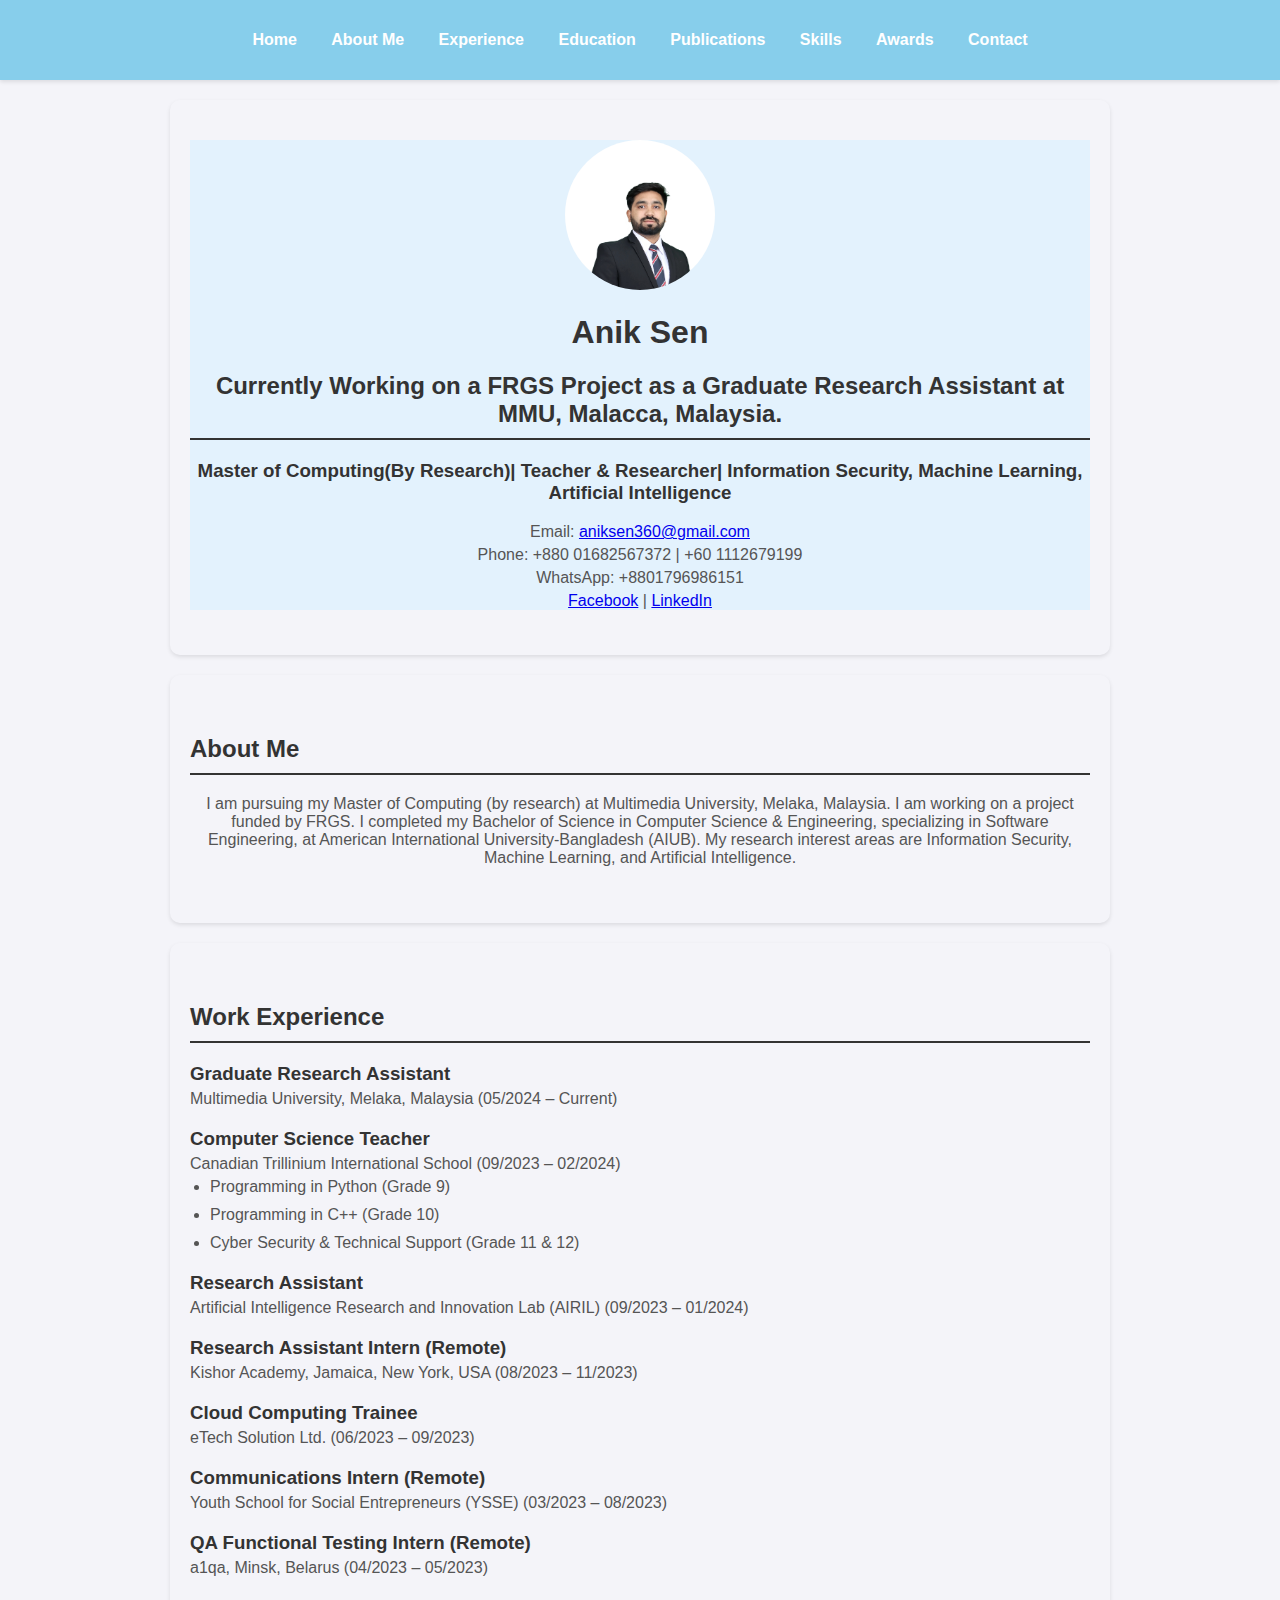
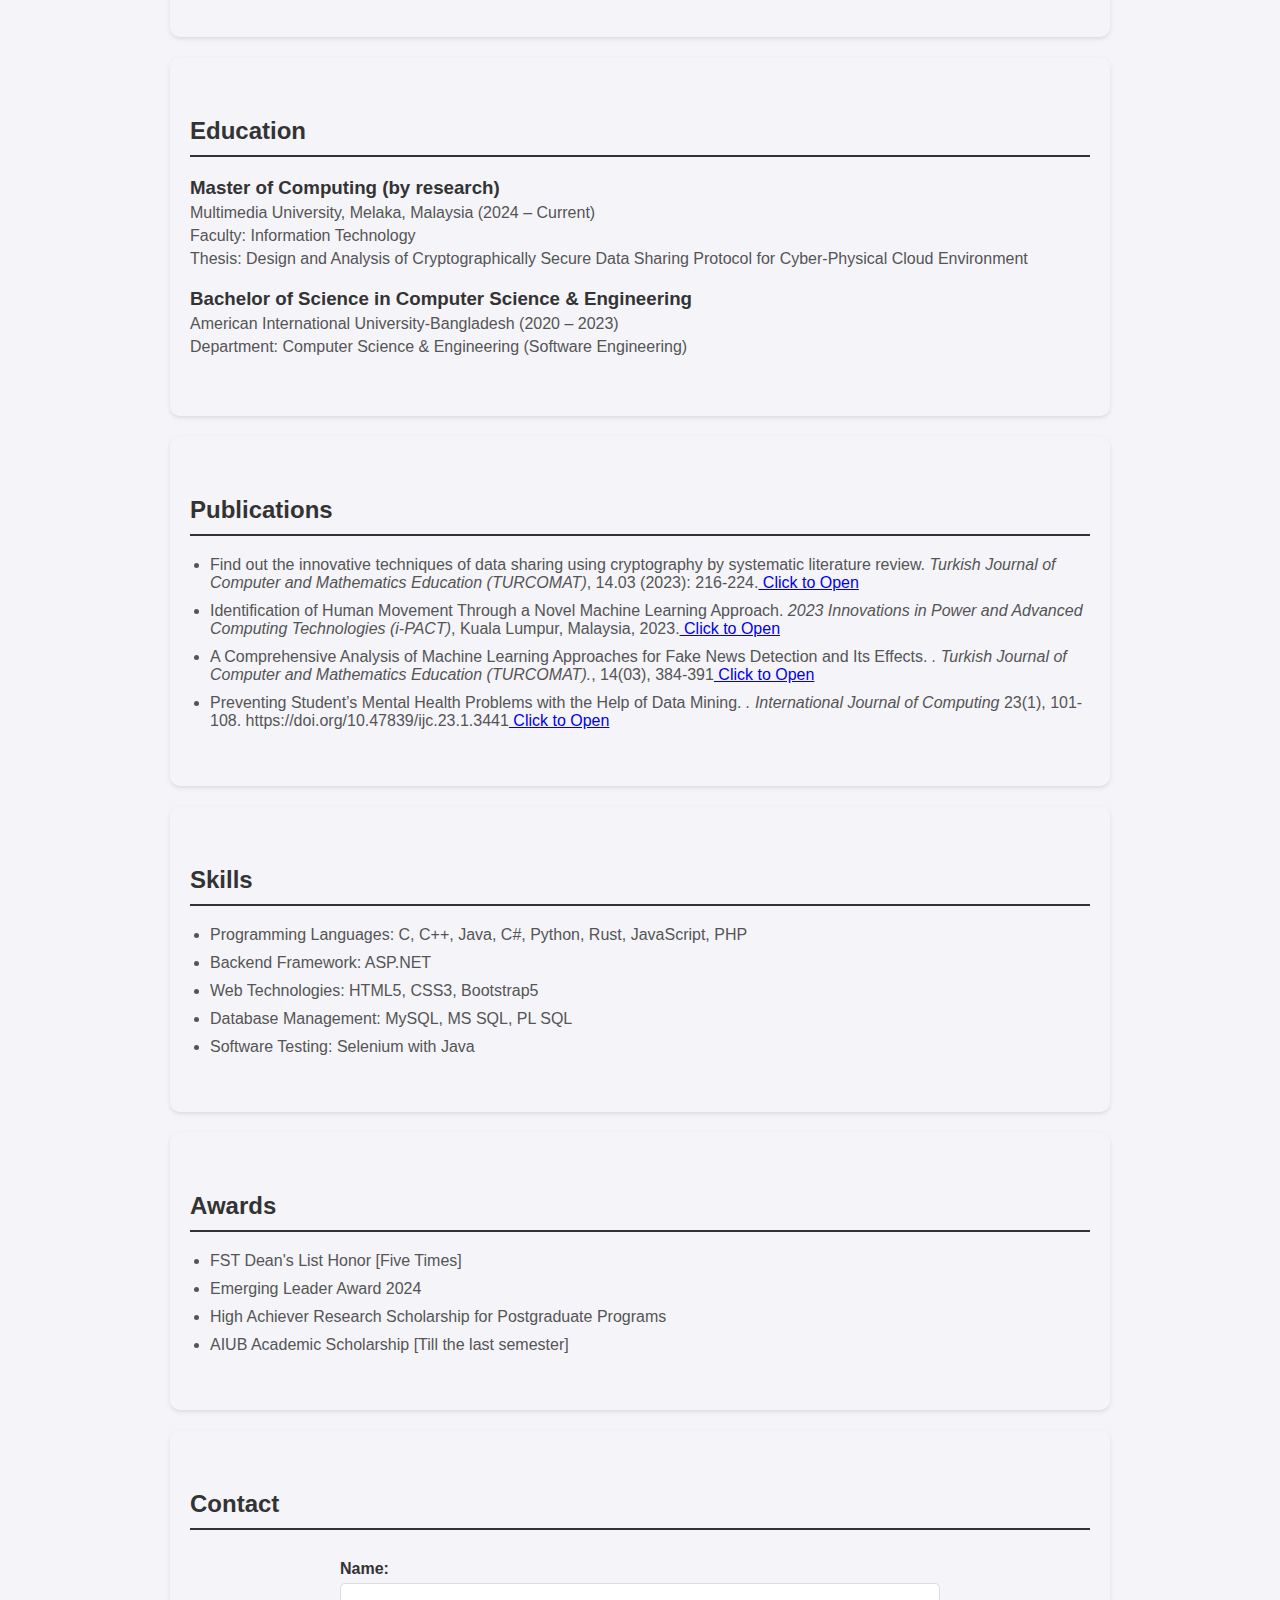
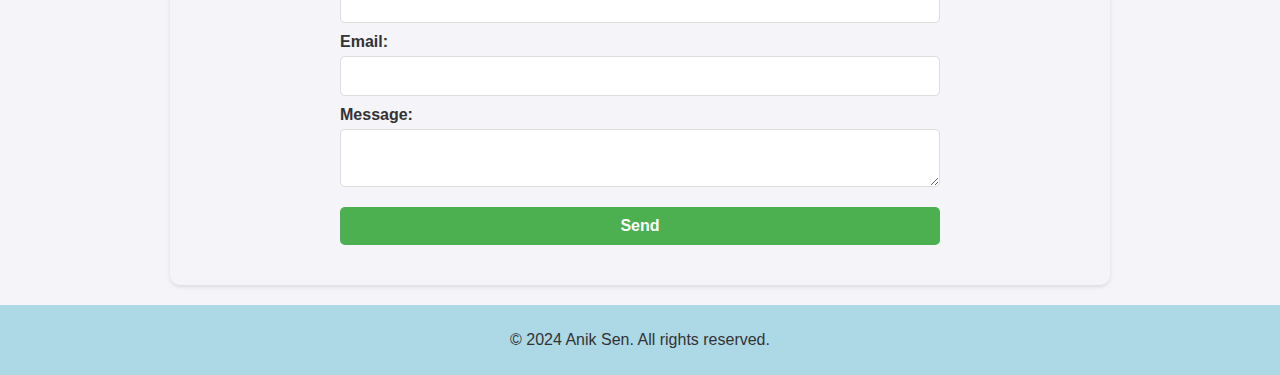
==== index.html @ 66e6dd92 "Updated on 4th July, 2024" ====
<!DOCTYPE html>
<html lang="en">
<head>
    <meta charset="UTF-8">
    <meta name="viewport" content="width=device-width, initial-scale=1.0">
    <title>Anik Sen - Portfolio</title>
    <link rel="stylesheet" href="styles.css">
</head>
<body>
    <header>
        <nav>
            <ul>
                <li><a href="#home">Home</a></li>
                <li><a href="#about">About Me</a></li>
                <li><a href="#experience">Experience</a></li>
                <li><a href="#education">Education</a></li>
                <li><a href="#publications">Publications</a></li>
                <li><a href="#skills">Skills</a></li>
                <li><a href="#awards">Awards</a></li>
                <li><a href="#contact">Contact</a></li>
            </ul>
        </nav>
    </header>
    <section id="home">
        <div class="intro">
            <img src="profile.jpg" alt="Anik Sen">
            <h1>Anik Sen</h1>
			<h2>Currently Working on a FRGS Project as a Graduate Research Assistant at MMU, Malacca, Malaysia.</h2>
            <p><h3>Master of Computing(By Research)| Teacher & Researcher| Information Security, Machine Learning, Artificial Intelligence</h3></p>
            <p>Email: <a href="mailto:aniksen360@gmail.com">aniksen360@gmail.com</a></p>
            <p>Phone: +880 01682567372 | +60 1112679199</p>
            <p>WhatsApp: +8801796986151</p>
            <p><a href="https://www.facebook.com/senanik360/">Facebook</a> | <a href="https://www.linkedin.com/in/senanik360/">LinkedIn</a></p>
        </div>
    </section>
    <section id="about">
        <h2>About Me</h2>
       <center> <p>I am pursuing my Master of Computing (by research) at Multimedia University, Melaka, Malaysia. I am working on a project funded by FRGS. I completed my Bachelor of Science in Computer Science & Engineering, specializing in Software Engineering, at American International University-Bangladesh (AIUB). My research interest areas are Information Security, Machine Learning, and Artificial Intelligence.</p>
    </center> 
	</section>
    <section id="experience">
        <h2>Work Experience</h2>
        <div class="job">
            <h3>Graduate Research Assistant</h3>
            <p>Multimedia University, Melaka, Malaysia (05/2024 – Current)</p>
        </div>
        <div class="job">
            <h3>Computer Science Teacher</h3>
            <p>Canadian Trillinium International School (09/2023 – 02/2024)</p>
            <ul>
                <li>Programming in Python (Grade 9)</li>
                <li>Programming in C++ (Grade 10)</li>
                <li>Cyber Security & Technical Support (Grade 11 & 12)</li>
            </ul>
        </div>
        <div class="job">
            <h3>Research Assistant</h3>
            <p>Artificial Intelligence Research and Innovation Lab (AIRIL) (09/2023 – 01/2024)</p>
        </div>
        <div class="job">
            <h3>Research Assistant Intern (Remote)</h3>
            <p>Kishor Academy, Jamaica, New York, USA (08/2023 – 11/2023)</p>
        </div>
        <div class="job">
            <h3>Cloud Computing Trainee</h3>
            <p>eTech Solution Ltd. (06/2023 – 09/2023)</p>
        </div>
        <div class="job">
            <h3>Communications Intern (Remote)</h3>
            <p>Youth School for Social Entrepreneurs (YSSE) (03/2023 – 08/2023)</p>
        </div>
        <div class="job">
            <h3>QA Functional Testing Intern (Remote)</h3>
            <p>a1qa, Minsk, Belarus (04/2023 – 05/2023)</p>
        </div>
    </section>
    <section id="education">
        <h2>Education</h2>
        <div class="education-item">
            <h3>Master of Computing (by research)</h3>
            <p>Multimedia University, Melaka, Malaysia (2024 – Current)</p>
            <p>Faculty: Information Technology</p>
            <p>Thesis: Design and Analysis of Cryptographically Secure Data Sharing Protocol for Cyber-Physical Cloud Environment</p>
        </div>
        <div class="education-item">
            <h3>Bachelor of Science in Computer Science & Engineering</h3>
            <p>American International University-Bangladesh (2020 – 2023)</p>
            <p>Department: Computer Science & Engineering (Software Engineering)</p>
        </div>
    </section>
    <section id="publications">
        <h2>Publications</h2>
        <ul>
            <li>Find out the innovative techniques of data sharing using cryptography by systematic literature review. <em>Turkish Journal of Computer and Mathematics Education (TURCOMAT)</em>, 14.03 (2023): 216-224.<a href="#home">  Click to Open</a></li> 
            <li>Identification of Human Movement Through a Novel Machine Learning Approach. <em>2023 Innovations in Power and Advanced Computing Technologies (i-PACT)</em>, Kuala Lumpur, Malaysia, 2023.<a href="#home">  Click to Open</a></li>
            <li>A Comprehensive Analysis of Machine Learning Approaches for Fake News Detection and Its Effects. <em>. Turkish Journal of Computer and Mathematics Education
(TURCOMAT).</em>, 14(03), 384-391<a href="#home">  Click to Open</a></li>
            <li>Preventing Student’s Mental Health Problems with the Help of Data Mining. <em>. International Journal of Computing </em>23(1), 101-108. https://doi.org/10.47839/ijc.23.1.3441<a href="#home">  Click to Open</a></li>
        </ul>
    </section>
    <section id="skills">
        <h2>Skills</h2>
        <ul>
            <li>Programming Languages: C, C++, Java, C#, Python, Rust, JavaScript, PHP</li>
            <li>Backend Framework: ASP.NET</li>
            <li>Web Technologies: HTML5, CSS3, Bootstrap5</li>
            <li>Database Management: MySQL, MS SQL, PL SQL</li>
            <li>Software Testing: Selenium with Java</li>
        </ul>
    </section>
    <section id="awards">
        <h2>Awards</h2>
        <ul>
            <li>FST Dean's List Honor [Five Times]</li>
            <li>Emerging Leader Award 2024</li>
            <li>High Achiever Research Scholarship for Postgraduate Programs</li>
            <li>AIUB Academic Scholarship [Till the last semester]</li>

        </ul>
    </section>
    <section id="contact">
        <h2>Contact</h2>
        <form action="submit_form.php" method="post">
            <label for="name">Name:</label>
            <input type="text" id="name" name="name" required>
            <label for="email">Email:</label>
            <input type="email" id="email" name="email" required>
            <label for="message">Message:</label>
            <textarea id="message" name="message" required></textarea>
            <button type="submit">Send</button>
        </form>
    </section>
    <footer>
        <p>&copy; 2024 Anik Sen. All rights reserved.</p>
    </footer>
</body>
</html>
---- styles.css ----
/* Base Styles */
body {
    font-family: 'Arial', sans-serif;
    margin: 0;
    padding: 0;
    color: #333;
    background-color: #f4f4f9;
}

/* Header Styles */
header {
    background-color: #87CEEB;
    color: #fff;
    padding: 15px 0;
    box-shadow: 0 2px 4px rgba(0, 0, 0, 0.1);
}

header nav ul {
    list-style-type: none;
    padding: 0;
    text-align: center;
}

header nav ul li {
    display: inline;
    margin: 0 15px;
}

header nav ul li a {
    color: #fff;
    text-decoration: none;
    font-weight: bold;
    position: relative;
    display: inline-block;
    transition: color 0.3s;
}

header nav ul li a::after {
    content: '';
    position: absolute;
    width: 100%;
    height: 2px;
    bottom: -5px;
    left: 0;
    background-color: #fff;
    visibility: hidden;
    transform: scaleX(0);
    transition: all 0.3s ease-in-out;
}

header nav ul li a:hover::after {
    visibility: visible;
    transform: scaleX(1);
}

header nav ul li a:hover {
    color: #333;
    text-shadow: 0 0 10px #fff;
}

/* Section Styles */
section {
    padding: 40px 20px;
    margin: 20px auto;
    max-width: 900px;
    border-radius: 10px;
    box-shadow: 0 2px 4px rgba(0, 0, 0, 0.1);
}

section h2 {
    color: #333;
    border-bottom: 2px solid #333;
    padding-bottom: 10px;
    margin-bottom: 20px;
}
section:hover {
    transform: scale(1.05);
}

section p, section ul, section form {
    color: #555;
}

/* Individual Section Colors */
.intro {
    background-color: #e3f2fd; /* Light Blue */
}

.jobs {
    background-color: #ffebee; /* Light Red */
}

.education {
    background-color: #e8f5e9; /* Light Green */
}

.publications {
    background-color: #fff3e0; /* Light Orange */
}

.skills {
    background-color: #f3e5f5; /* Light Purple */
}

.contact {
    background-color: #e0f7fa; /* Light Cyan */
}

/* Intro Section */
.intro {
    text-align: center;
}

.intro img {
    width: 150px;
    height: 150px;
    border-radius: 50%;
    margin-bottom: 20px;
}

.intro h1 {
    margin-top: 0;
    color: #333;
}

.intro p {
    margin: 5px 0;
}
.intro img:hover {
    transform: scale(1.1);
}

/* Job and Education Styles */
.job, .education-item {
    margin-bottom: 20px;
}

.job h3, .education-item h3 {
    margin: 0;
    color: #333;
}

.job p, .education-item p, .job ul {
    margin: 5px 0;
    color: #555;
}

.job ul {
    padding-left: 20px;
}

/* Publications and Skills */
section ul {
    padding-left: 20px;
}

section ul li {
    margin-bottom: 10px;
}

/* Contact Form */
form {
    display: flex;
    flex-direction: column;
    max-width: 600px;
    margin: auto;
}

form label {
    margin-top: 10px;
    font-weight: bold;
    color: #333;
}

form input, form textarea {
    padding: 10px;
    margin-top: 5px;
    border: 1px solid #ddd;
    border-radius: 5px;
    font-family: inherit;
    font-size: 16px;
}

form button {
    padding: 10px;
    margin-top: 20px;
    background-color: #4CAF50;
    color: #fff;
    border: none;
    border-radius: 5px;
    cursor: pointer;
    transition: background-color 0.3s;
    font-size: 16px;
    font-weight: bold;
}

form button:hover {
    background-color: #45a049;
}

/* Footer Styles */
footer {
    background-color: #ADD8E6; /* Light Blue */
    color: #333;
    text-align: center;
    padding: 10px 0;
    margin-top: 20px;
}
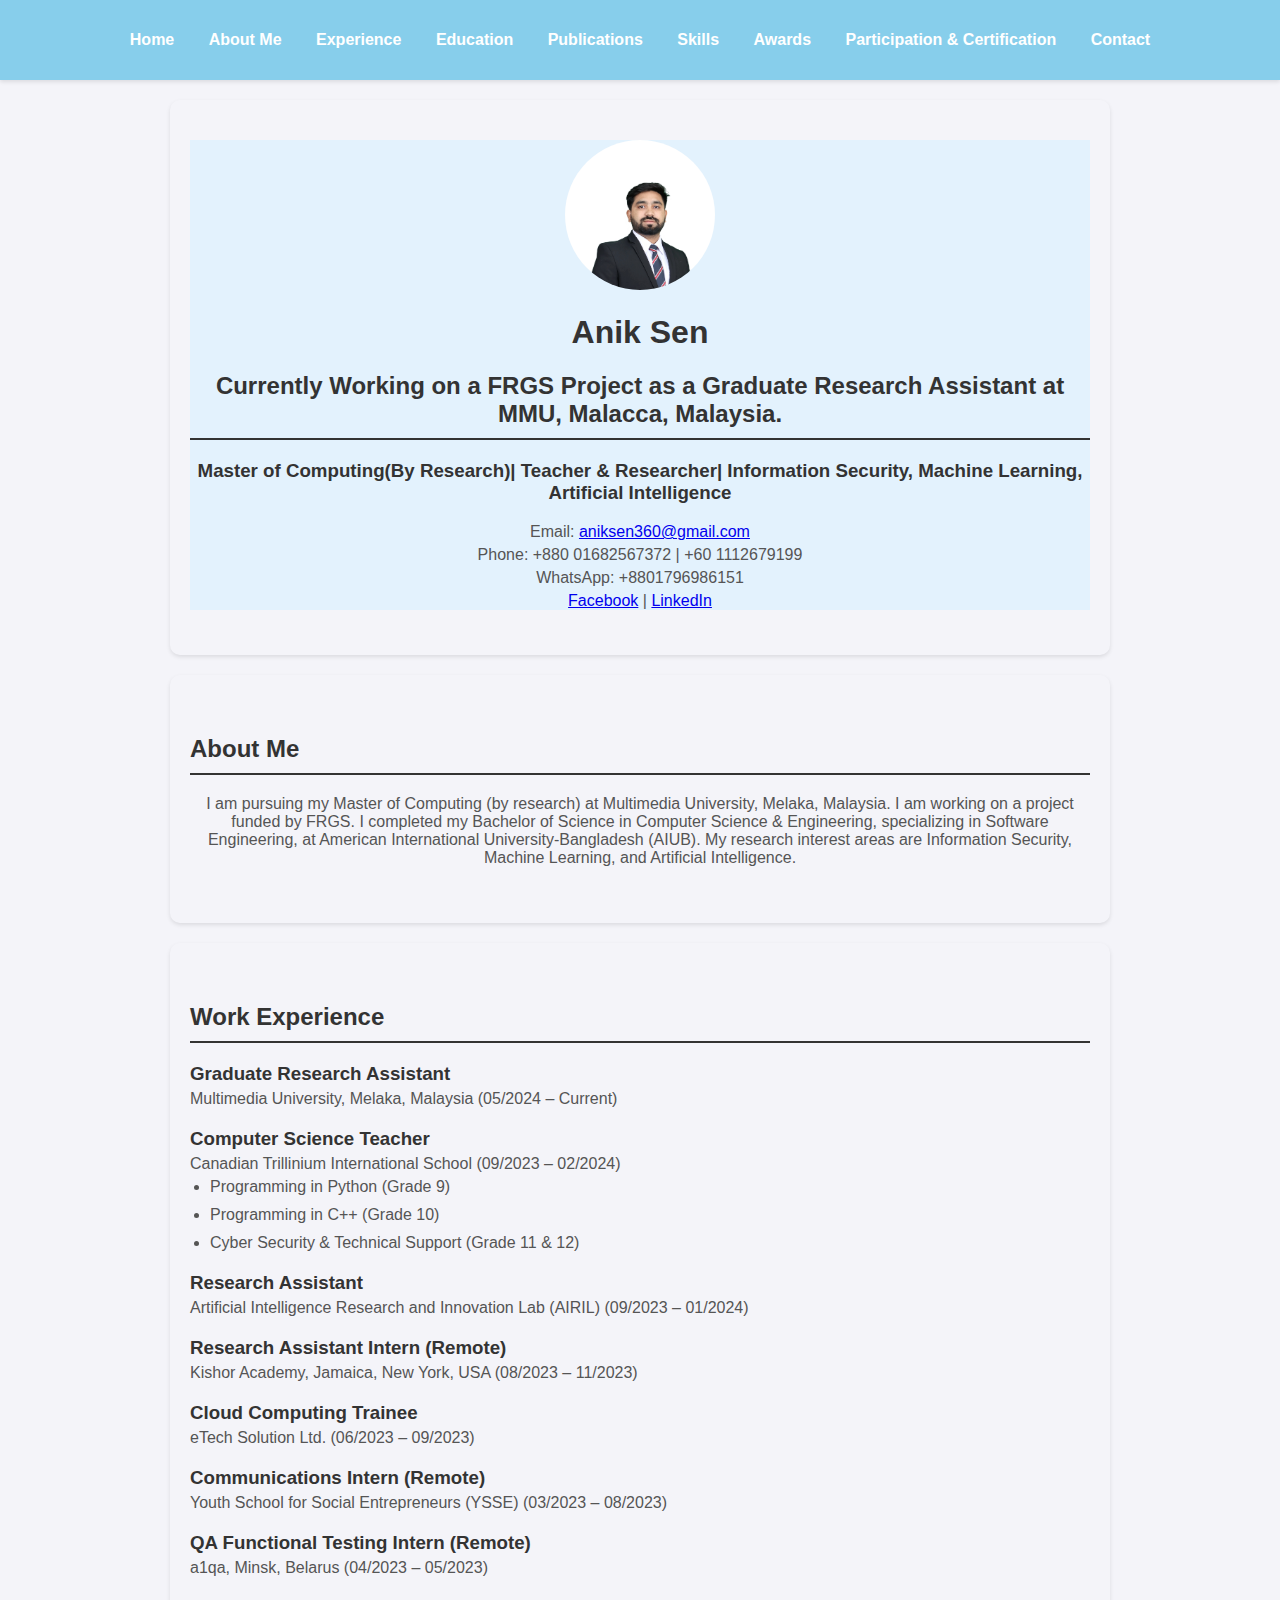
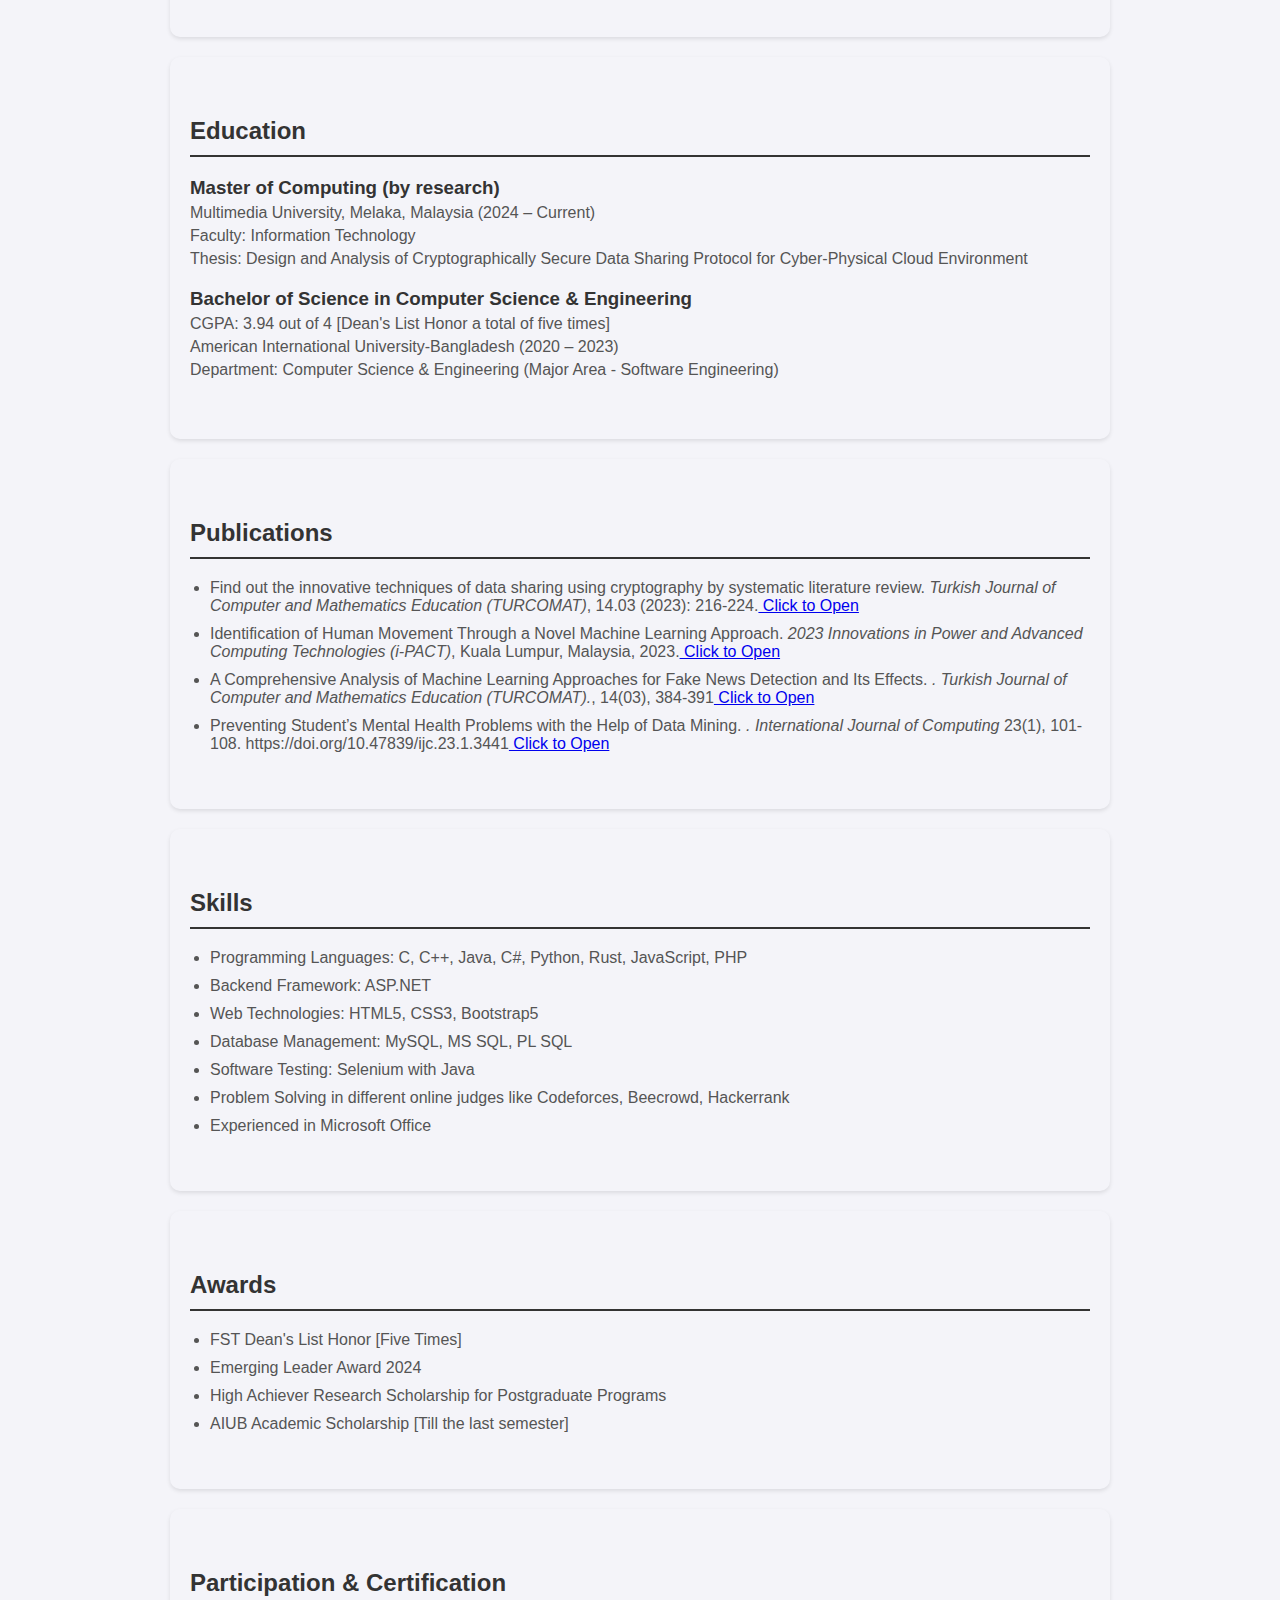
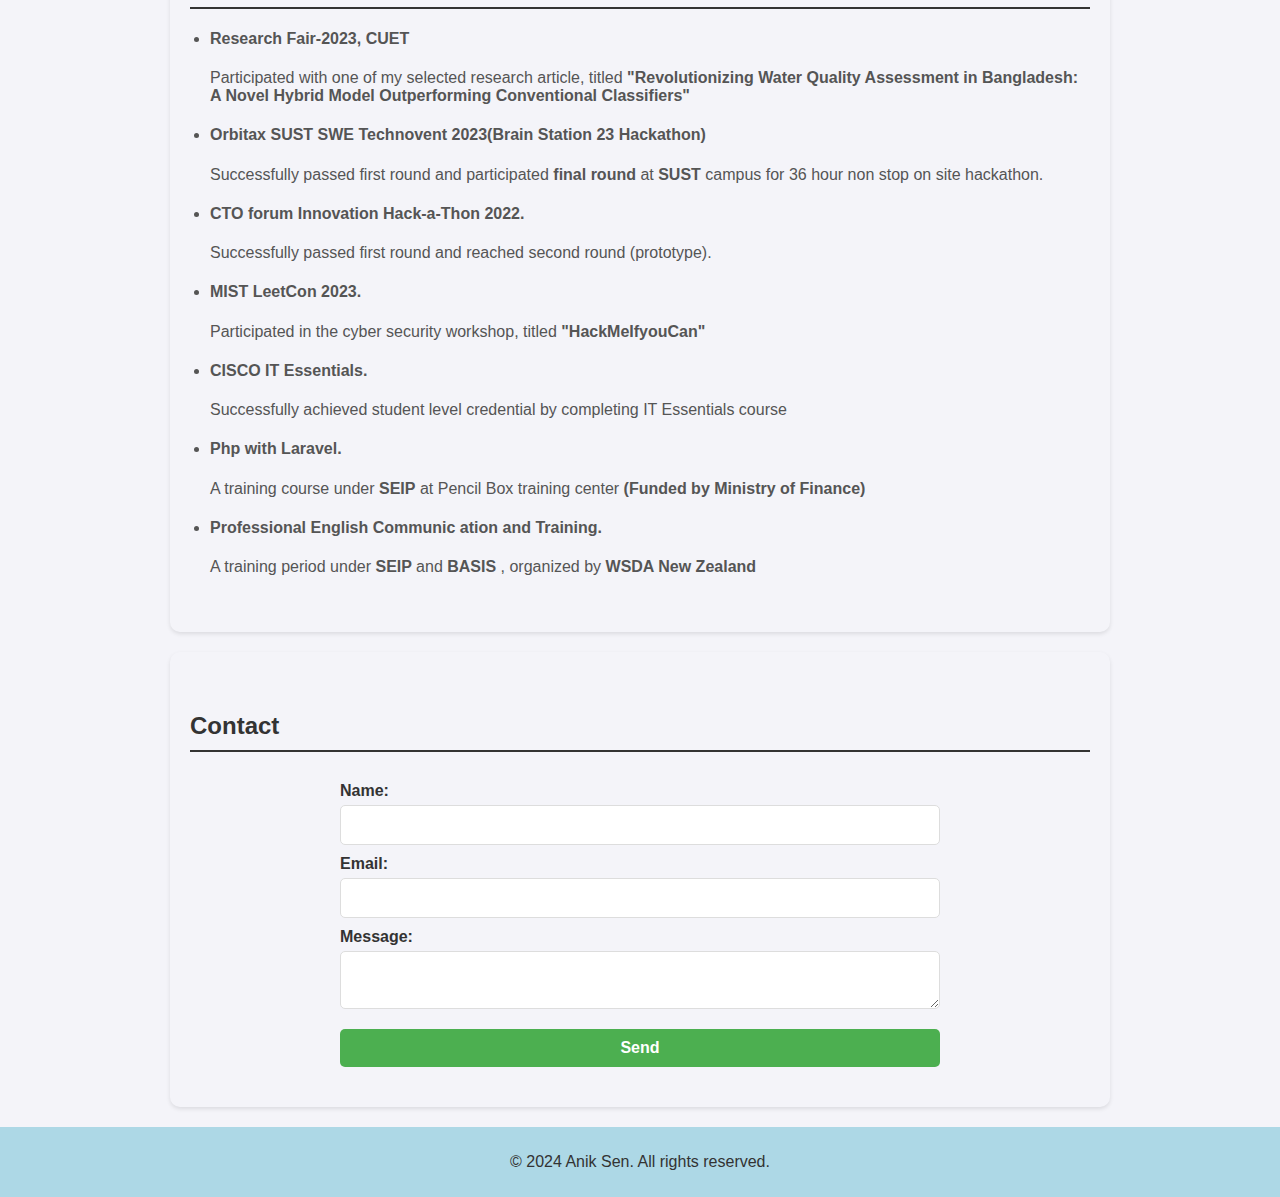
==== commit 84f99f61: "Updated on 4th July, 2024" ====
--- a/index.html
+++ b/index.html
@@ -17,6 +17,7 @@
                 <li><a href="#publications">Publications</a></li>
                 <li><a href="#skills">Skills</a></li>
                 <li><a href="#awards">Awards</a></li>
+                <li><a href="#participation">Participation & Certification</a></li>
                 <li><a href="#contact">Contact</a></li>
             </ul>
         </nav>
@@ -84,8 +85,9 @@
         </div>
         <div class="education-item">
             <h3>Bachelor of Science in Computer Science & Engineering</h3>
+            <p>CGPA: 3.94 out of 4 [Dean's List Honor a total of five times]</p>
             <p>American International University-Bangladesh (2020 – 2023)</p>
-            <p>Department: Computer Science & Engineering (Software Engineering)</p>
+            <p>Department: Computer Science & Engineering (Major Area - Software Engineering)</p>
         </div>
     </section>
     <section id="publications">
@@ -106,6 +108,8 @@
             <li>Web Technologies: HTML5, CSS3, Bootstrap5</li>
             <li>Database Management: MySQL, MS SQL, PL SQL</li>
             <li>Software Testing: Selenium with Java</li>
+            <li>Problem Solving in different online judges like Codeforces, Beecrowd, Hackerrank</li>
+            <li>Experienced in Microsoft Office</li>
         </ul>
     </section>
     <section id="awards">
@@ -116,6 +120,42 @@
             <li>High Achiever Research Scholarship for Postgraduate Programs</li>
             <li>AIUB Academic Scholarship [Till the last semester]</li>
 
+        </ul>
+    </section>
+    <section id="participation">
+        <h2>Participation & Certification</h2>
+        <ul>
+            <li><h4>Research Fair-2023, CUET</h4>
+            <p>Participated with one of my selected research article, titled <b>"Revolutionizing Water Quality Assessment in Bangladesh: A
+Novel Hybrid Model Outperforming Conventional Classifiers"</b></p>
+                
+            </li><li><h4>Orbitax SUST SWE Technovent 2023(Brain Station 23 Hackathon)</h4>
+            <p>Successfully passed first round and participated <b>final round</b> at <b>SUST</b> campus for 36 hour non stop on site hackathon.</p>
+            </li>
+            
+            <li><h4>CTO forum Innovation Hack-a-Thon 2022. </h4>
+            <p>Successfully passed first round and reached second round (prototype).</p>
+            </li>
+            
+            <li><h4>MIST LeetCon 2023. </h4>
+            <p>Participated in the cyber security workshop, titled <b>"HackMeIfyouCan"</b></p>
+            </li>
+            
+            
+            <li><h4>CISCO IT Essentials.</h4>
+            <p>Successfully achieved student level credential by completing IT Essentials course</p>
+            </li>
+            
+            
+            <li><h4>Php with Laravel. </h4>
+            <p>A training course under <b>SEIP</b> at Pencil Box training center <b>(Funded by Ministry of Finance)</b></p>
+            </li>
+            
+            
+            <li><h4>Professional English Communic ation and Training.</h4>
+            <p>A training period under <b>SEIP </b>and <b>BASIS</b> , organized by <b>WSDA New Zealand</b></p>
+            </li>
+            
         </ul>
     </section>
     <section id="contact">
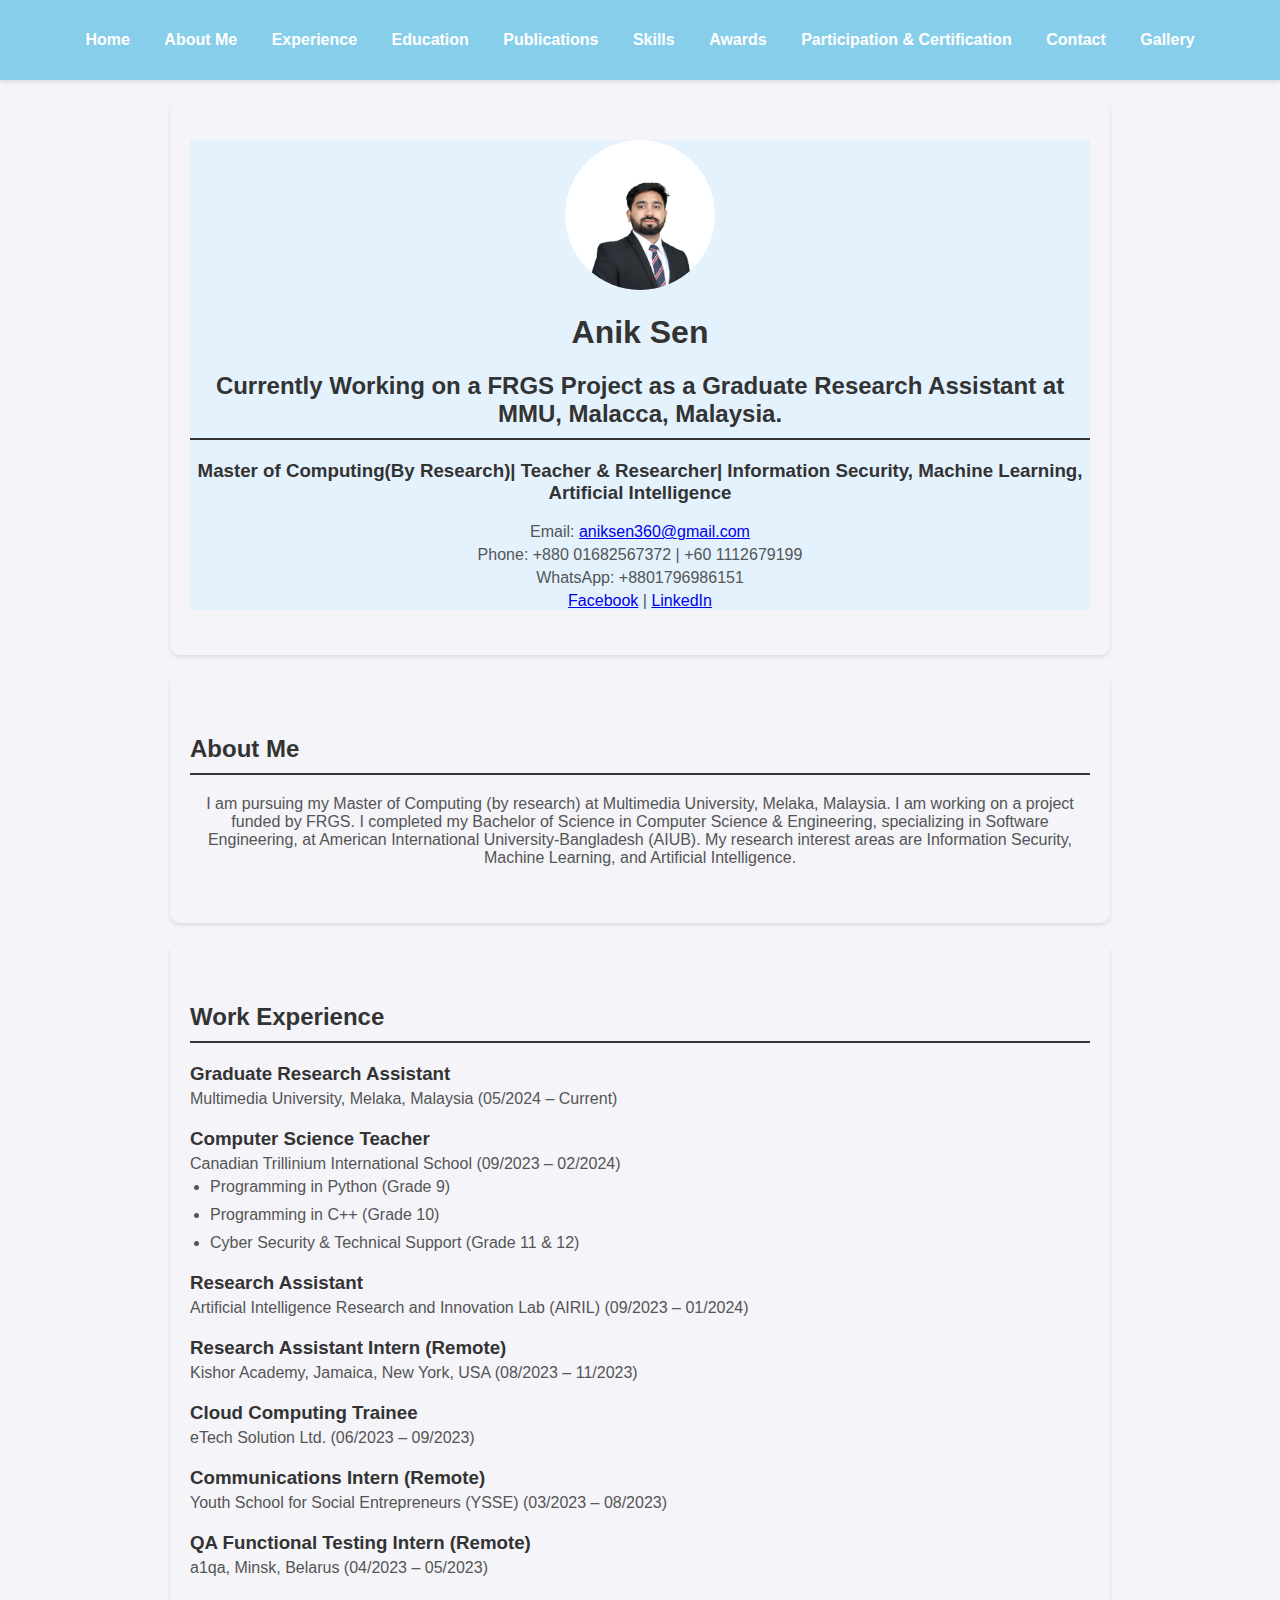
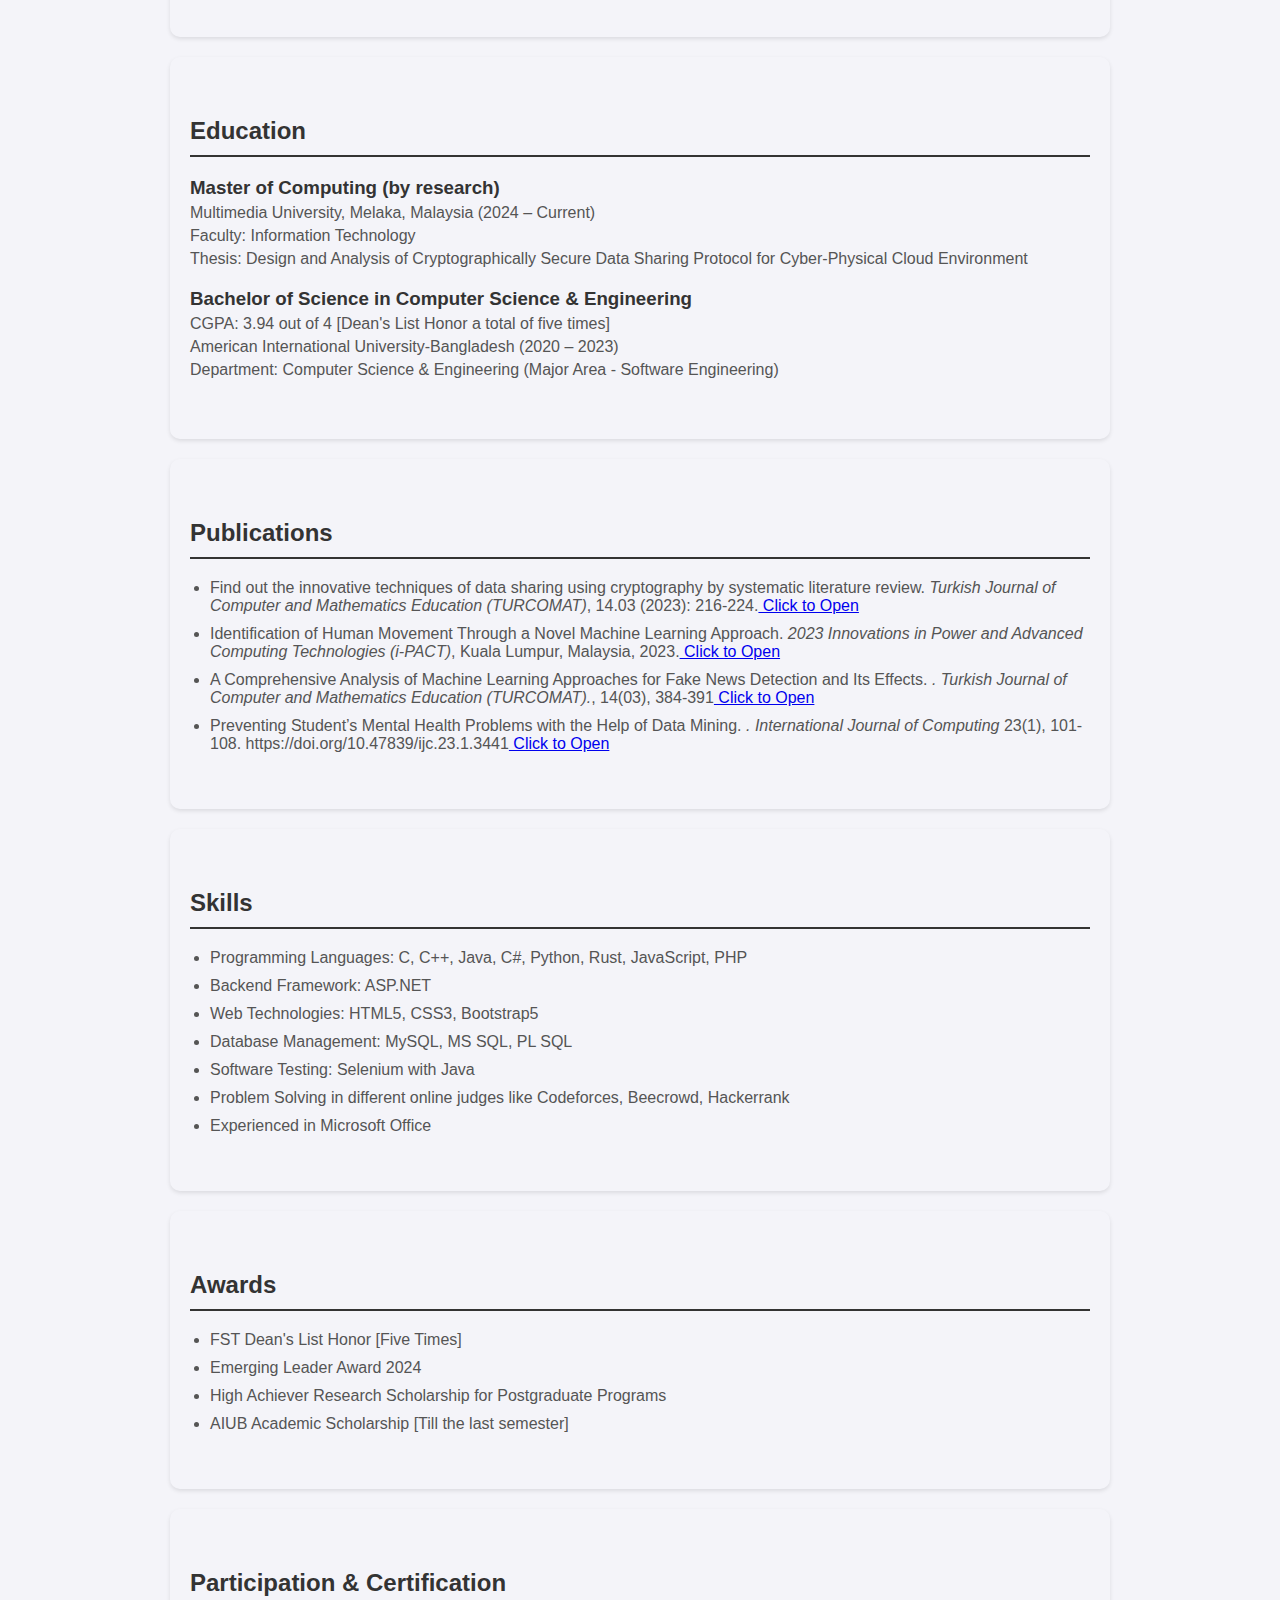
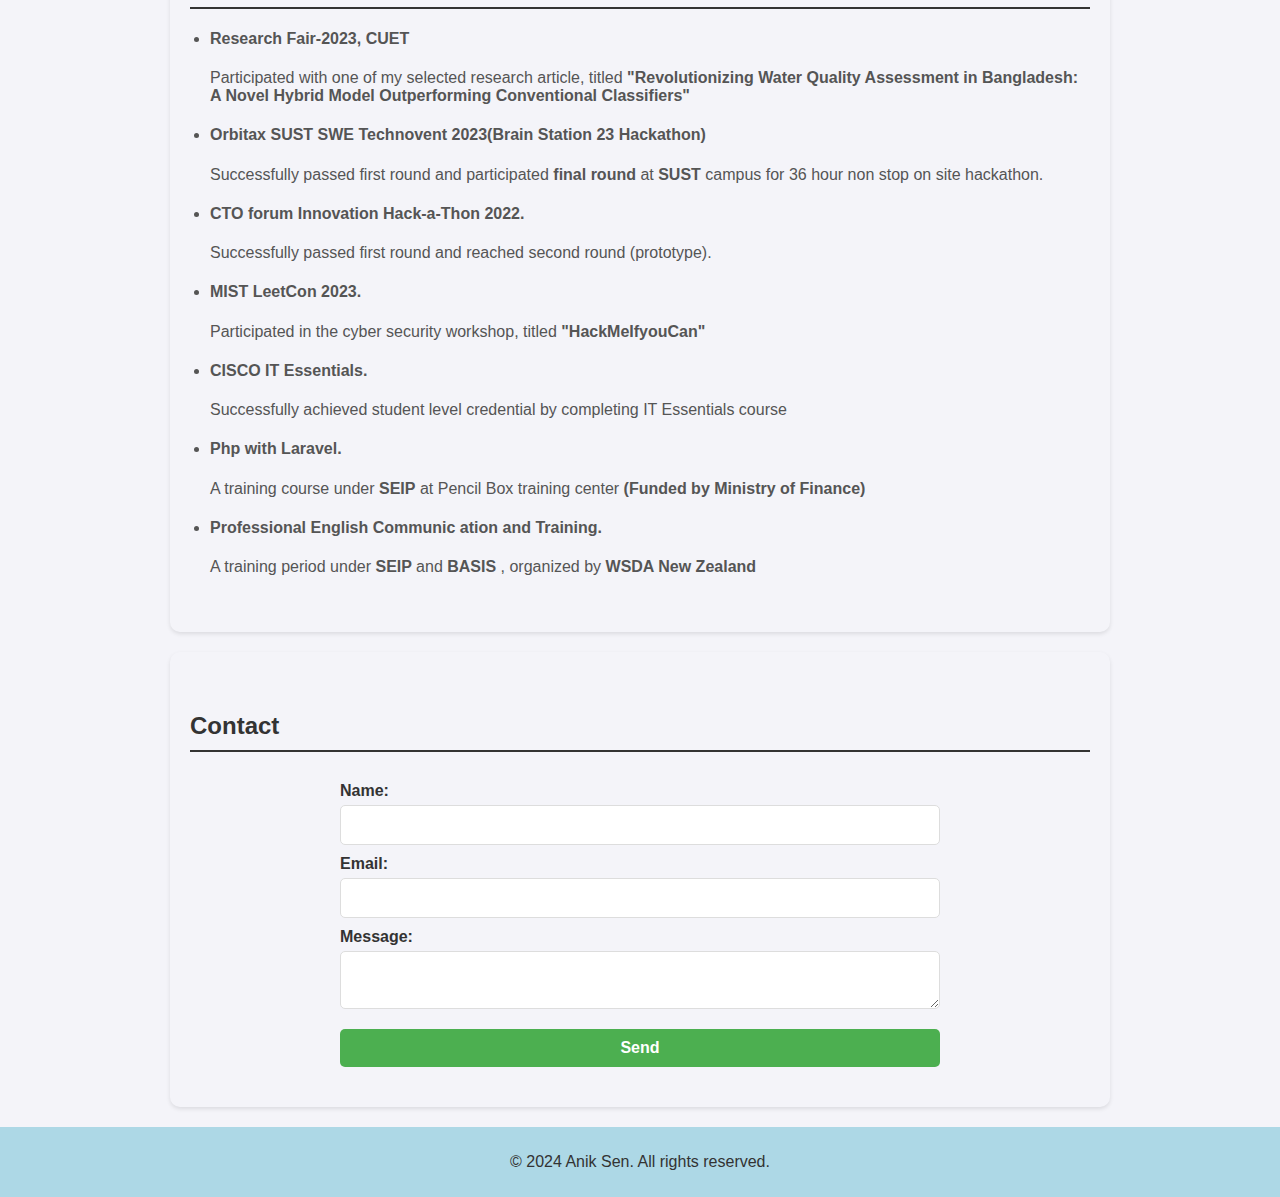
==== commit 5119c939: "Updated on 4th July, 2024" ====
--- a/index.html
+++ b/index.html
@@ -19,6 +19,7 @@
                 <li><a href="#awards">Awards</a></li>
                 <li><a href="#participation">Participation & Certification</a></li>
                 <li><a href="#contact">Contact</a></li>
+                <li><a href="gallery.html">Gallery</a></li>
             </ul>
         </nav>
     </header>
--- a/styles.css
+++ b/styles.css
@@ -75,6 +75,7 @@
 }
 section:hover {
     transform: scale(1.05);
+    box-shadow: 0 8px 16px rgba(0, 0, 0, 0.2);
 }
 
 section p, section ul, section form {
@@ -157,7 +158,29 @@
 section ul li {
     margin-bottom: 10px;
 }
-
+/* Memories Section */
+.memories {
+    text-align: center;
+}
+
+.gallery {
+    display: flex;
+    justify-content: center;
+    flex-wrap: wrap;
+}
+
+.gallery img {
+    margin: 10px;
+    width: 300px;
+    height: 250px;
+    object-fit: cover;
+    transition: all 0.3s ease;
+    border-radius: 10px;
+}
+
+.gallery img:hover {
+    transform: scale(1.1);
+}
 /* Contact Form */
 form {
     display: flex;
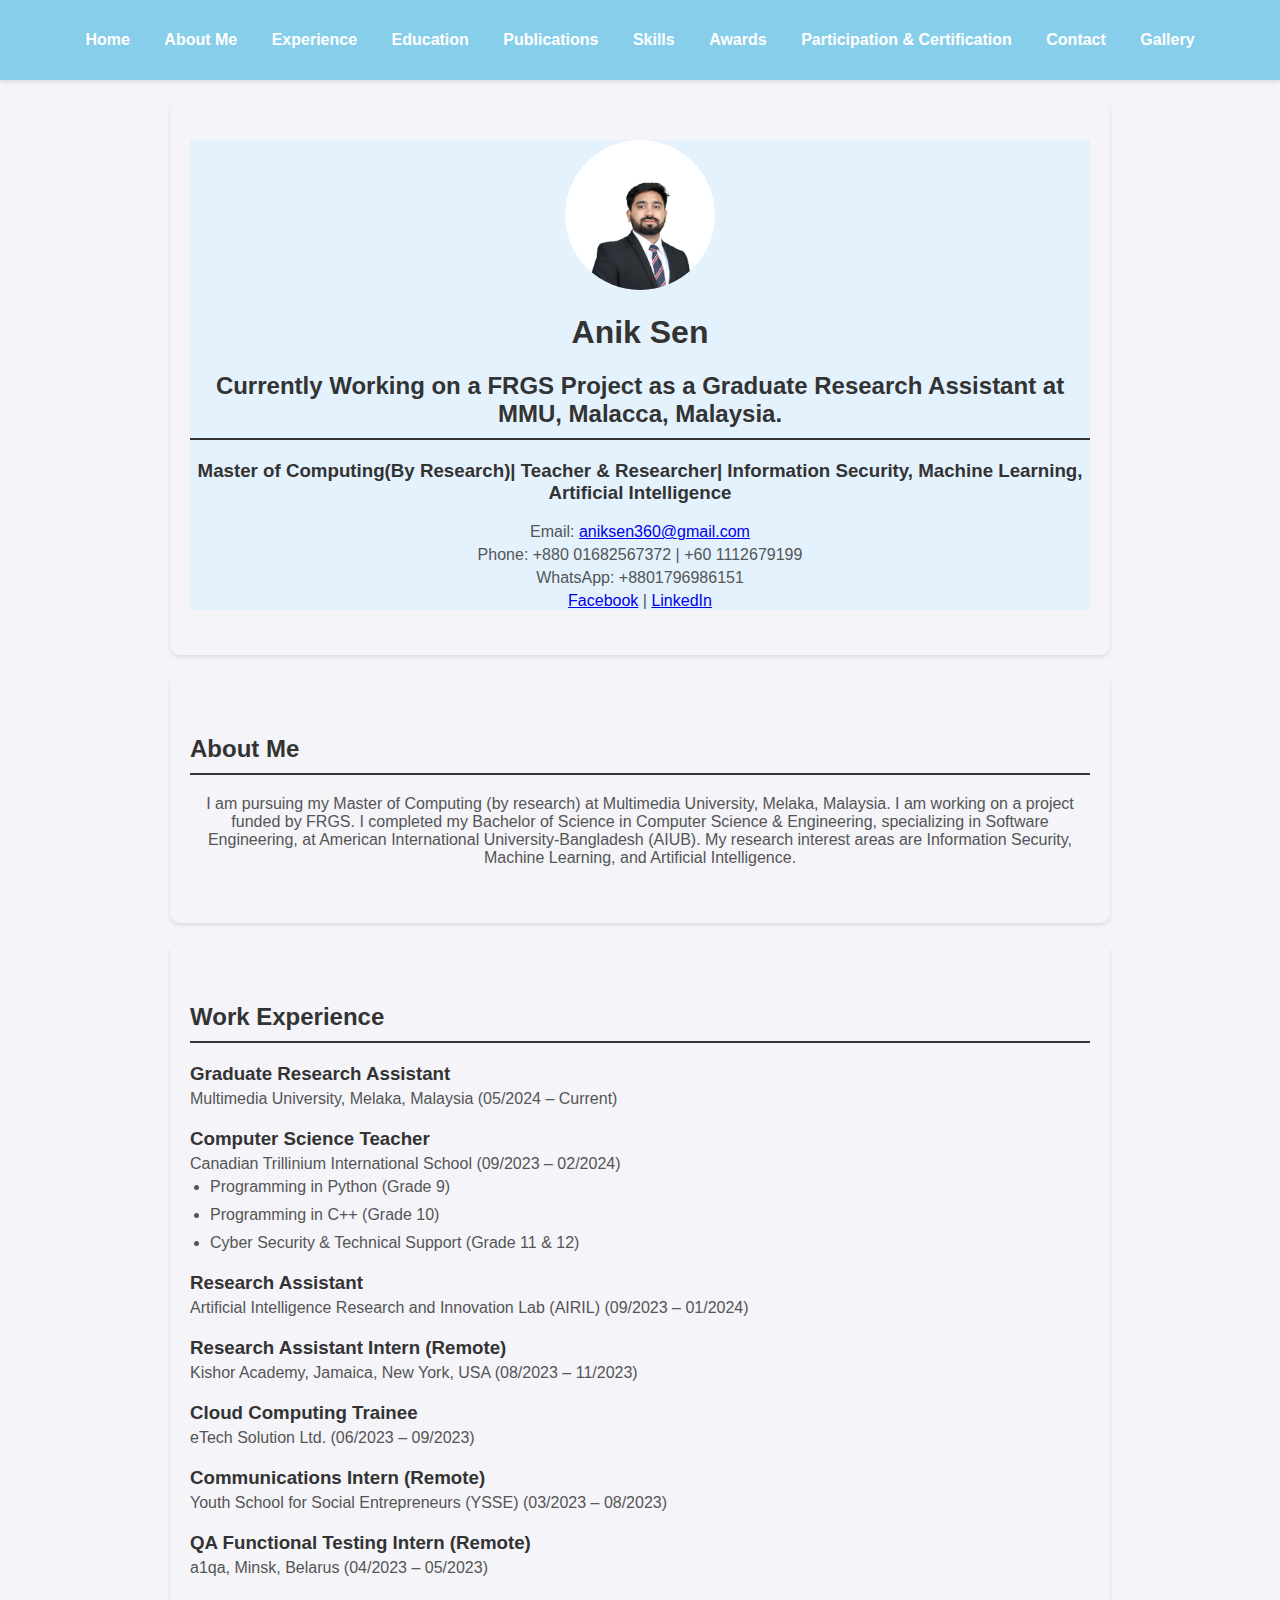
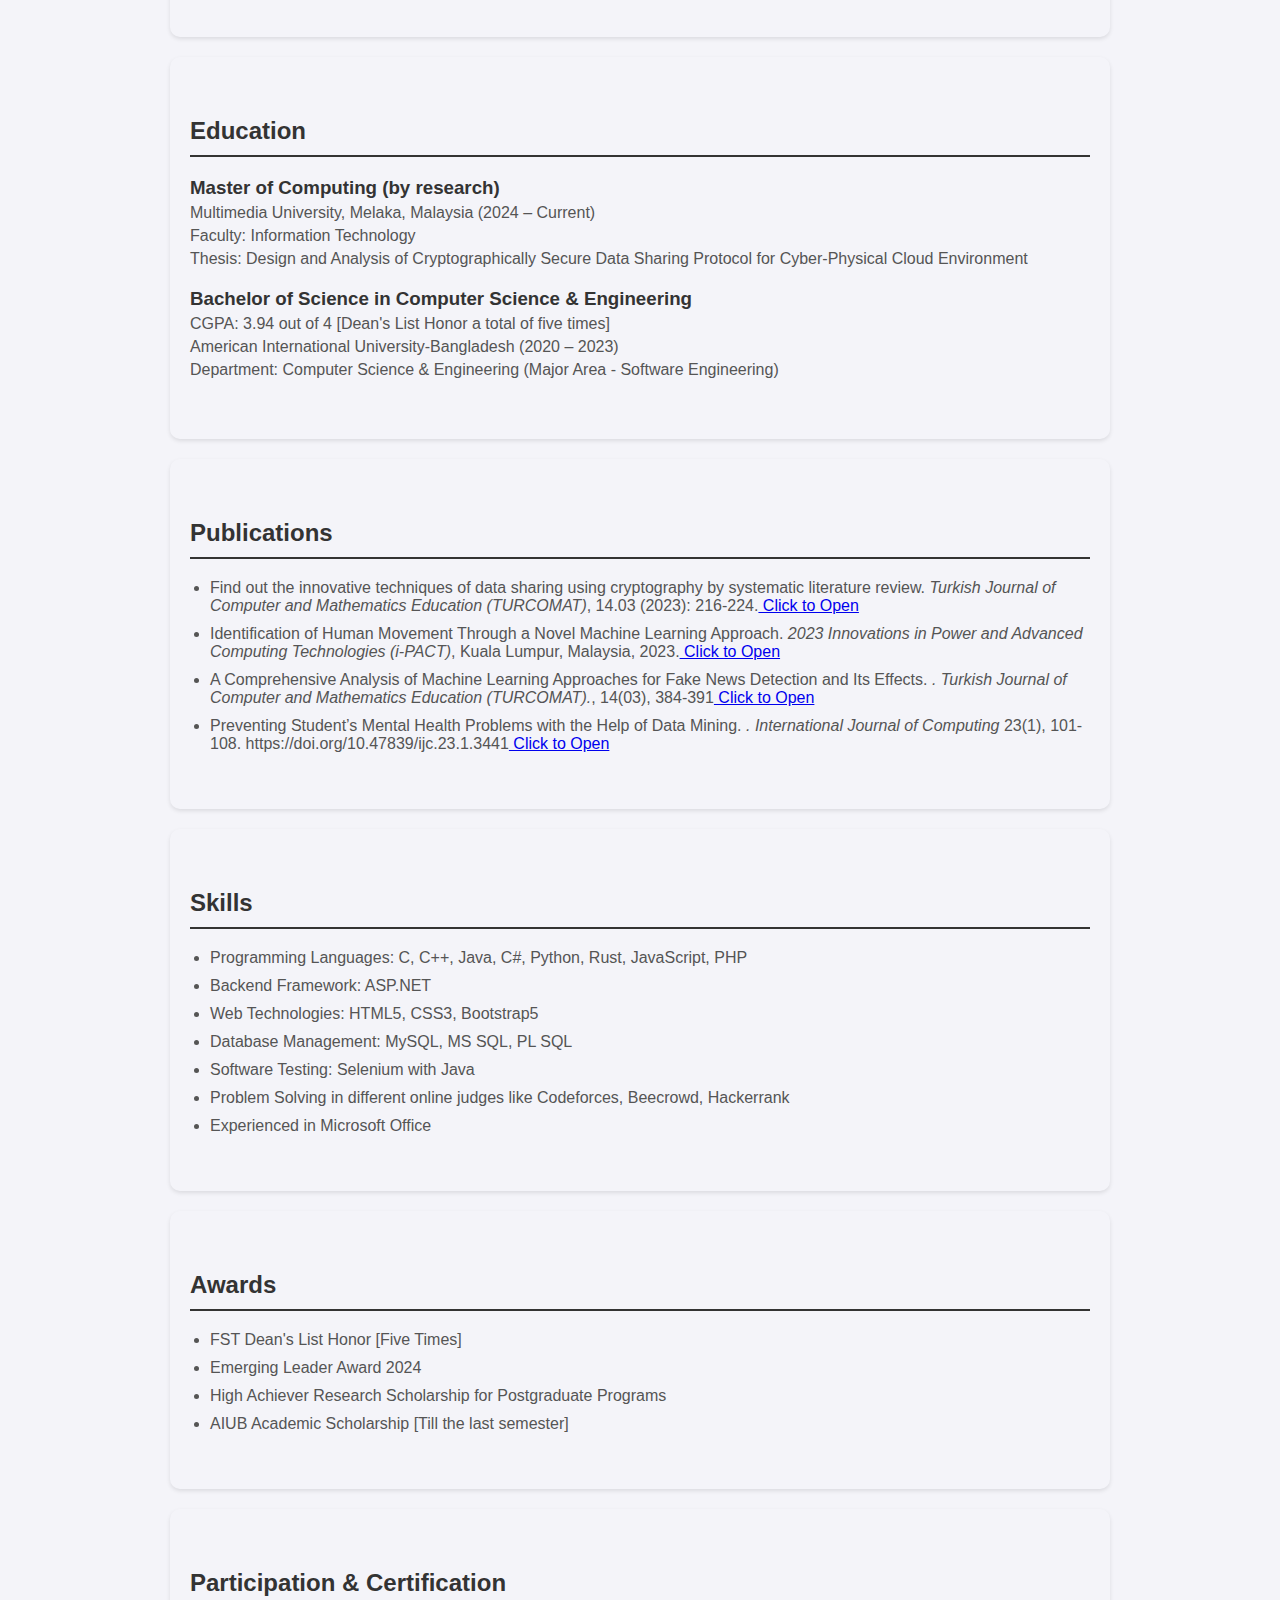
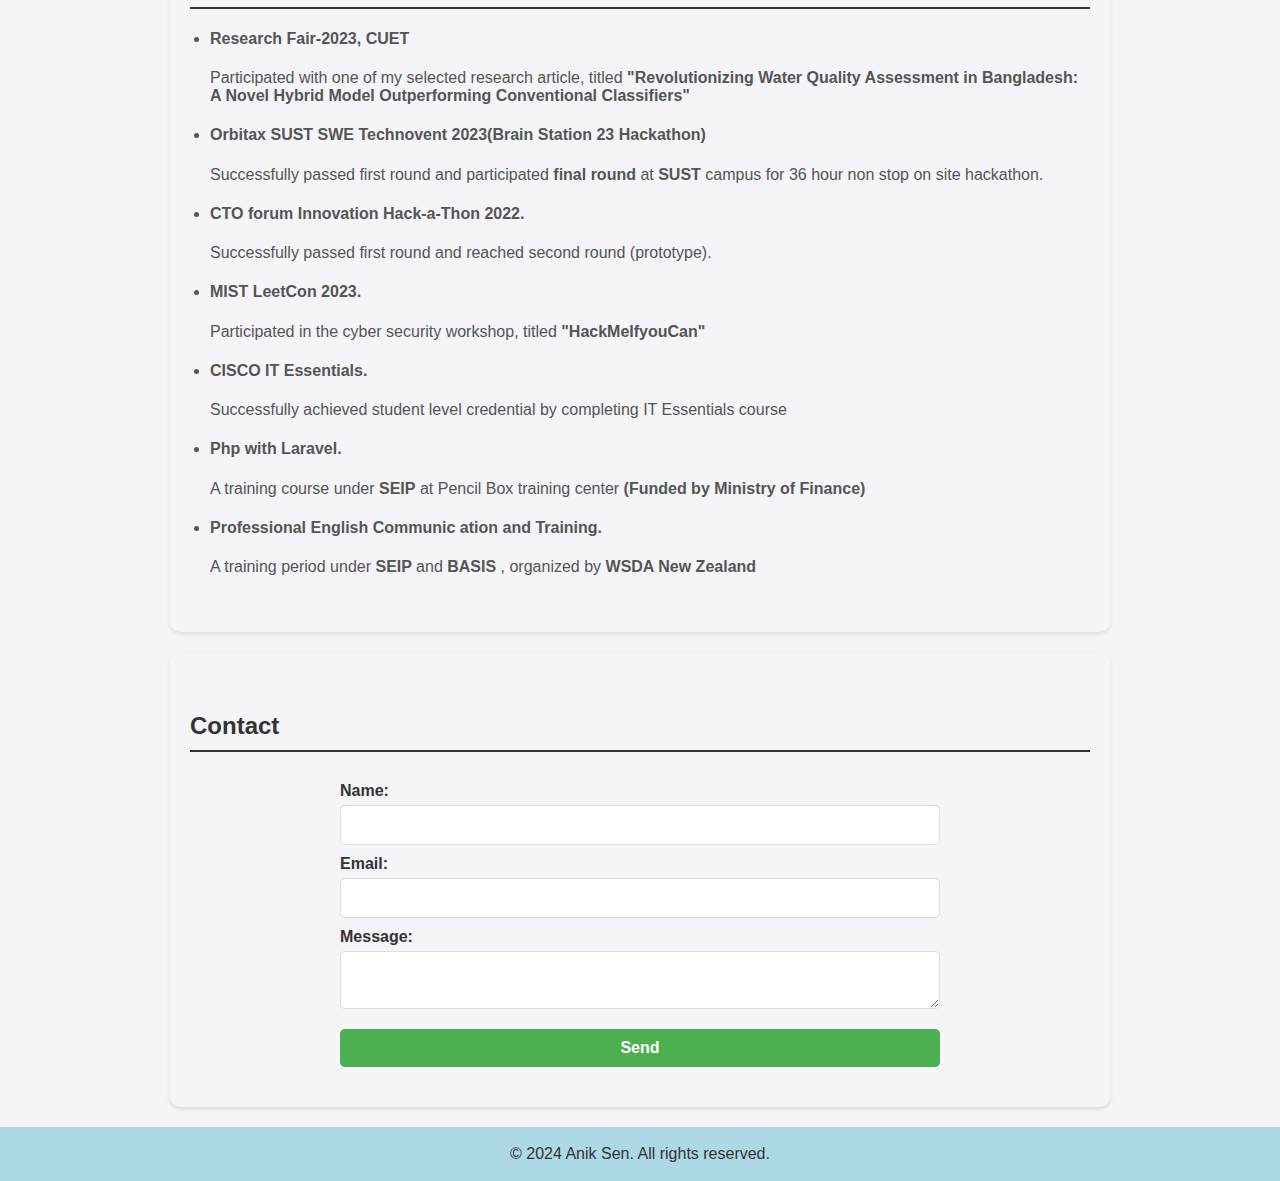
==== commit 2e947eca: "Updated on 4th July, 2024" ====
--- a/index.html
+++ b/index.html
@@ -94,11 +94,11 @@
     <section id="publications">
         <h2>Publications</h2>
         <ul>
-            <li>Find out the innovative techniques of data sharing using cryptography by systematic literature review. <em>Turkish Journal of Computer and Mathematics Education (TURCOMAT)</em>, 14.03 (2023): 216-224.<a href="#home">  Click to Open</a></li> 
-            <li>Identification of Human Movement Through a Novel Machine Learning Approach. <em>2023 Innovations in Power and Advanced Computing Technologies (i-PACT)</em>, Kuala Lumpur, Malaysia, 2023.<a href="#home">  Click to Open</a></li>
+            <li>Find out the innovative techniques of data sharing using cryptography by systematic literature review. <em>Turkish Journal of Computer and Mathematics Education (TURCOMAT)</em>, 14.03 (2023): 216-224.<a href="https://www.researchgate.net/publication/375923392_Find_out_the_innovative_techniques_of_data_sharing_using_cryptography_by_systematic_literature_review">  Click to Open</a></li> 
+            <li>Identification of Human Movement Through a Novel Machine Learning Approach. <em>2023 Innovations in Power and Advanced Computing Technologies (i-PACT)</em>, Kuala Lumpur, Malaysia, 2023.<a href="https://www.researchgate.net/publication/378500442_Identification_of_Human_Movement_Through_a_Novel_Machine_Learning_Approach">  Click to Open</a></li>
             <li>A Comprehensive Analysis of Machine Learning Approaches for Fake News Detection and Its Effects. <em>. Turkish Journal of Computer and Mathematics Education
-(TURCOMAT).</em>, 14(03), 384-391<a href="#home">  Click to Open</a></li>
-            <li>Preventing Student’s Mental Health Problems with the Help of Data Mining. <em>. International Journal of Computing </em>23(1), 101-108. https://doi.org/10.47839/ijc.23.1.3441<a href="#home">  Click to Open</a></li>
+(TURCOMAT).</em>, 14(03), 384-391<a href="https://www.researchgate.net/publication/372751805_A_Comprehensive_Analysis_of_Machine_Learning_Approaches_for_Fake_News_Detection_and_Its_Effects">  Click to Open</a></li>
+            <li>Preventing Student’s Mental Health Problems with the Help of Data Mining. <em>. International Journal of Computing </em>23(1), 101-108. https://doi.org/10.47839/ijc.23.1.3441<a href="https://www.researchgate.net/publication/379476043_Preventing_Student's_Mental_Health_Problems_with_the_Help_of_Data_Mining#home">  Click to Open</a></li>
         </ul>
     </section>
     <section id="skills">
--- a/styles.css
+++ b/styles.css
@@ -226,6 +226,6 @@
     background-color: #ADD8E6; /* Light Blue */
     color: #333;
     text-align: center;
-    padding: 10px 0;
+    padding: 2px 0;
     margin-top: 20px;
 }
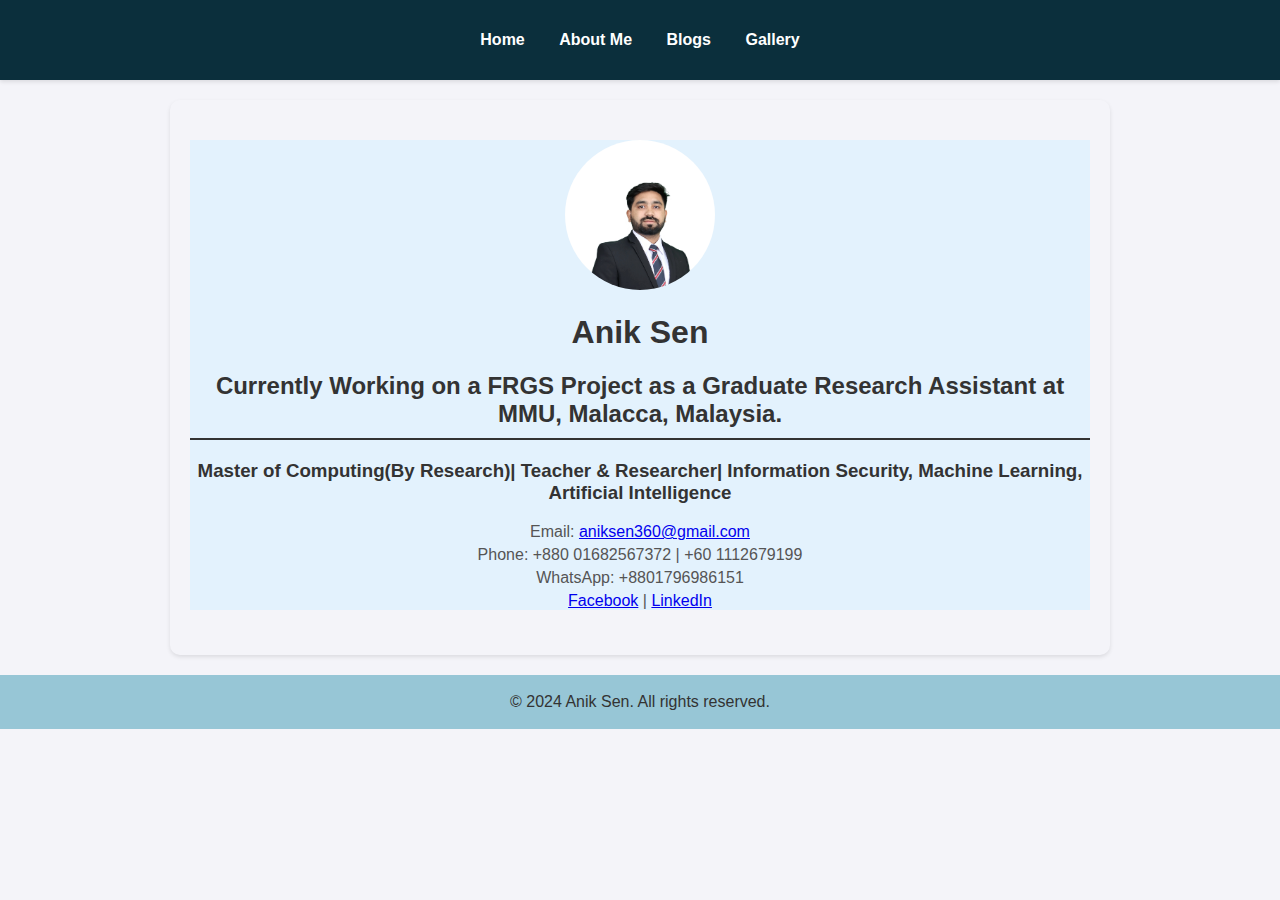
==== commit b9b6cc16: "Updated on 8th July, 2024" ====
--- a/index.html
+++ b/index.html
@@ -11,14 +11,9 @@
         <nav>
             <ul>
                 <li><a href="#home">Home</a></li>
-                <li><a href="#about">About Me</a></li>
-                <li><a href="#experience">Experience</a></li>
-                <li><a href="#education">Education</a></li>
-                <li><a href="#publications">Publications</a></li>
-                <li><a href="#skills">Skills</a></li>
-                <li><a href="#awards">Awards</a></li>
-                <li><a href="#participation">Participation & Certification</a></li>
-                <li><a href="#contact">Contact</a></li>
+                <li><a href="about_me.html">About Me</a></li>
+                <li><a href="#home">Blogs</a></li>
+                <!--  <li><a href="blog.html">Blogs</a></li>  --> 
                 <li><a href="gallery.html">Gallery</a></li>
             </ul>
         </nav>
@@ -35,142 +30,7 @@
             <p><a href="https://www.facebook.com/senanik360/">Facebook</a> | <a href="https://www.linkedin.com/in/senanik360/">LinkedIn</a></p>
         </div>
     </section>
-    <section id="about">
-        <h2>About Me</h2>
-       <center> <p>I am pursuing my Master of Computing (by research) at Multimedia University, Melaka, Malaysia. I am working on a project funded by FRGS. I completed my Bachelor of Science in Computer Science & Engineering, specializing in Software Engineering, at American International University-Bangladesh (AIUB). My research interest areas are Information Security, Machine Learning, and Artificial Intelligence.</p>
-    </center> 
-	</section>
-    <section id="experience">
-        <h2>Work Experience</h2>
-        <div class="job">
-            <h3>Graduate Research Assistant</h3>
-            <p>Multimedia University, Melaka, Malaysia (05/2024 – Current)</p>
-        </div>
-        <div class="job">
-            <h3>Computer Science Teacher</h3>
-            <p>Canadian Trillinium International School (09/2023 – 02/2024)</p>
-            <ul>
-                <li>Programming in Python (Grade 9)</li>
-                <li>Programming in C++ (Grade 10)</li>
-                <li>Cyber Security & Technical Support (Grade 11 & 12)</li>
-            </ul>
-        </div>
-        <div class="job">
-            <h3>Research Assistant</h3>
-            <p>Artificial Intelligence Research and Innovation Lab (AIRIL) (09/2023 – 01/2024)</p>
-        </div>
-        <div class="job">
-            <h3>Research Assistant Intern (Remote)</h3>
-            <p>Kishor Academy, Jamaica, New York, USA (08/2023 – 11/2023)</p>
-        </div>
-        <div class="job">
-            <h3>Cloud Computing Trainee</h3>
-            <p>eTech Solution Ltd. (06/2023 – 09/2023)</p>
-        </div>
-        <div class="job">
-            <h3>Communications Intern (Remote)</h3>
-            <p>Youth School for Social Entrepreneurs (YSSE) (03/2023 – 08/2023)</p>
-        </div>
-        <div class="job">
-            <h3>QA Functional Testing Intern (Remote)</h3>
-            <p>a1qa, Minsk, Belarus (04/2023 – 05/2023)</p>
-        </div>
-    </section>
-    <section id="education">
-        <h2>Education</h2>
-        <div class="education-item">
-            <h3>Master of Computing (by research)</h3>
-            <p>Multimedia University, Melaka, Malaysia (2024 – Current)</p>
-            <p>Faculty: Information Technology</p>
-            <p>Thesis: Design and Analysis of Cryptographically Secure Data Sharing Protocol for Cyber-Physical Cloud Environment</p>
-        </div>
-        <div class="education-item">
-            <h3>Bachelor of Science in Computer Science & Engineering</h3>
-            <p>CGPA: 3.94 out of 4 [Dean's List Honor a total of five times]</p>
-            <p>American International University-Bangladesh (2020 – 2023)</p>
-            <p>Department: Computer Science & Engineering (Major Area - Software Engineering)</p>
-        </div>
-    </section>
-    <section id="publications">
-        <h2>Publications</h2>
-        <ul>
-            <li>Find out the innovative techniques of data sharing using cryptography by systematic literature review. <em>Turkish Journal of Computer and Mathematics Education (TURCOMAT)</em>, 14.03 (2023): 216-224.<a href="https://www.researchgate.net/publication/375923392_Find_out_the_innovative_techniques_of_data_sharing_using_cryptography_by_systematic_literature_review">  Click to Open</a></li> 
-            <li>Identification of Human Movement Through a Novel Machine Learning Approach. <em>2023 Innovations in Power and Advanced Computing Technologies (i-PACT)</em>, Kuala Lumpur, Malaysia, 2023.<a href="https://www.researchgate.net/publication/378500442_Identification_of_Human_Movement_Through_a_Novel_Machine_Learning_Approach">  Click to Open</a></li>
-            <li>A Comprehensive Analysis of Machine Learning Approaches for Fake News Detection and Its Effects. <em>. Turkish Journal of Computer and Mathematics Education
-(TURCOMAT).</em>, 14(03), 384-391<a href="https://www.researchgate.net/publication/372751805_A_Comprehensive_Analysis_of_Machine_Learning_Approaches_for_Fake_News_Detection_and_Its_Effects">  Click to Open</a></li>
-            <li>Preventing Student’s Mental Health Problems with the Help of Data Mining. <em>. International Journal of Computing </em>23(1), 101-108. https://doi.org/10.47839/ijc.23.1.3441<a href="https://www.researchgate.net/publication/379476043_Preventing_Student's_Mental_Health_Problems_with_the_Help_of_Data_Mining#home">  Click to Open</a></li>
-        </ul>
-    </section>
-    <section id="skills">
-        <h2>Skills</h2>
-        <ul>
-            <li>Programming Languages: C, C++, Java, C#, Python, Rust, JavaScript, PHP</li>
-            <li>Backend Framework: ASP.NET</li>
-            <li>Web Technologies: HTML5, CSS3, Bootstrap5</li>
-            <li>Database Management: MySQL, MS SQL, PL SQL</li>
-            <li>Software Testing: Selenium with Java</li>
-            <li>Problem Solving in different online judges like Codeforces, Beecrowd, Hackerrank</li>
-            <li>Experienced in Microsoft Office</li>
-        </ul>
-    </section>
-    <section id="awards">
-        <h2>Awards</h2>
-        <ul>
-            <li>FST Dean's List Honor [Five Times]</li>
-            <li>Emerging Leader Award 2024</li>
-            <li>High Achiever Research Scholarship for Postgraduate Programs</li>
-            <li>AIUB Academic Scholarship [Till the last semester]</li>
 
-        </ul>
-    </section>
-    <section id="participation">
-        <h2>Participation & Certification</h2>
-        <ul>
-            <li><h4>Research Fair-2023, CUET</h4>
-            <p>Participated with one of my selected research article, titled <b>"Revolutionizing Water Quality Assessment in Bangladesh: A
-Novel Hybrid Model Outperforming Conventional Classifiers"</b></p>
-                
-            </li><li><h4>Orbitax SUST SWE Technovent 2023(Brain Station 23 Hackathon)</h4>
-            <p>Successfully passed first round and participated <b>final round</b> at <b>SUST</b> campus for 36 hour non stop on site hackathon.</p>
-            </li>
-            
-            <li><h4>CTO forum Innovation Hack-a-Thon 2022. </h4>
-            <p>Successfully passed first round and reached second round (prototype).</p>
-            </li>
-            
-            <li><h4>MIST LeetCon 2023. </h4>
-            <p>Participated in the cyber security workshop, titled <b>"HackMeIfyouCan"</b></p>
-            </li>
-            
-            
-            <li><h4>CISCO IT Essentials.</h4>
-            <p>Successfully achieved student level credential by completing IT Essentials course</p>
-            </li>
-            
-            
-            <li><h4>Php with Laravel. </h4>
-            <p>A training course under <b>SEIP</b> at Pencil Box training center <b>(Funded by Ministry of Finance)</b></p>
-            </li>
-            
-            
-            <li><h4>Professional English Communic ation and Training.</h4>
-            <p>A training period under <b>SEIP </b>and <b>BASIS</b> , organized by <b>WSDA New Zealand</b></p>
-            </li>
-            
-        </ul>
-    </section>
-    <section id="contact">
-        <h2>Contact</h2>
-        <form action="submit_form.php" method="post">
-            <label for="name">Name:</label>
-            <input type="text" id="name" name="name" required>
-            <label for="email">Email:</label>
-            <input type="email" id="email" name="email" required>
-            <label for="message">Message:</label>
-            <textarea id="message" name="message" required></textarea>
-            <button type="submit">Send</button>
-        </form>
-    </section>
     <footer>
         <p>&copy; 2024 Anik Sen. All rights reserved.</p>
     </footer>
--- a/styles.css
+++ b/styles.css
@@ -9,7 +9,7 @@
 
 /* Header Styles */
 header {
-    background-color: #87CEEB;
+    background-color:#0b2f3c;
     color: #fff;
     padding: 15px 0;
     box-shadow: 0 2px 4px rgba(0, 0, 0, 0.1);
@@ -57,7 +57,43 @@
     color: #333;
     text-shadow: 0 0 10px #fff;
 }
-
+/* Existing styles remain the same */
+
+/* Side Navigation Styles */
+.side-nav {
+    position: fixed;
+    right: 0;
+    top: 87px;
+    width: 200px;
+    background-color: #0b2f3c; /* Same as header background */
+    padding: 15px;
+    box-shadow: 0 2px 4px rgba(0, 0, 0, 0.1);
+  }
+  
+  .side-nav ul {
+    list-style-type: none;
+    padding: 0;
+    text-align: left;
+  }
+  
+  .side-nav ul li {
+    margin: 28px 0;
+  }
+  
+  .side-nav ul li a {
+    color: rgb(247, 247, 250); /* Change link color to blue */
+    text-decoration: none;
+    font-weight: bold;
+    position: relative;
+    display: block;
+    transition: color 0.3s;
+  }
+  
+  .side-nav ul li a:hover {
+    color: #333;
+    text-shadow: 0 0 10px #fff;
+  }
+  
 /* Section Styles */
 section {
     padding: 40px 20px;
@@ -223,7 +259,7 @@
 
 /* Footer Styles */
 footer {
-    background-color: #ADD8E6; /* Light Blue */
+    background-color: #97c6d6; /* Light Blue */
     color: #333;
     text-align: center;
     padding: 2px 0;
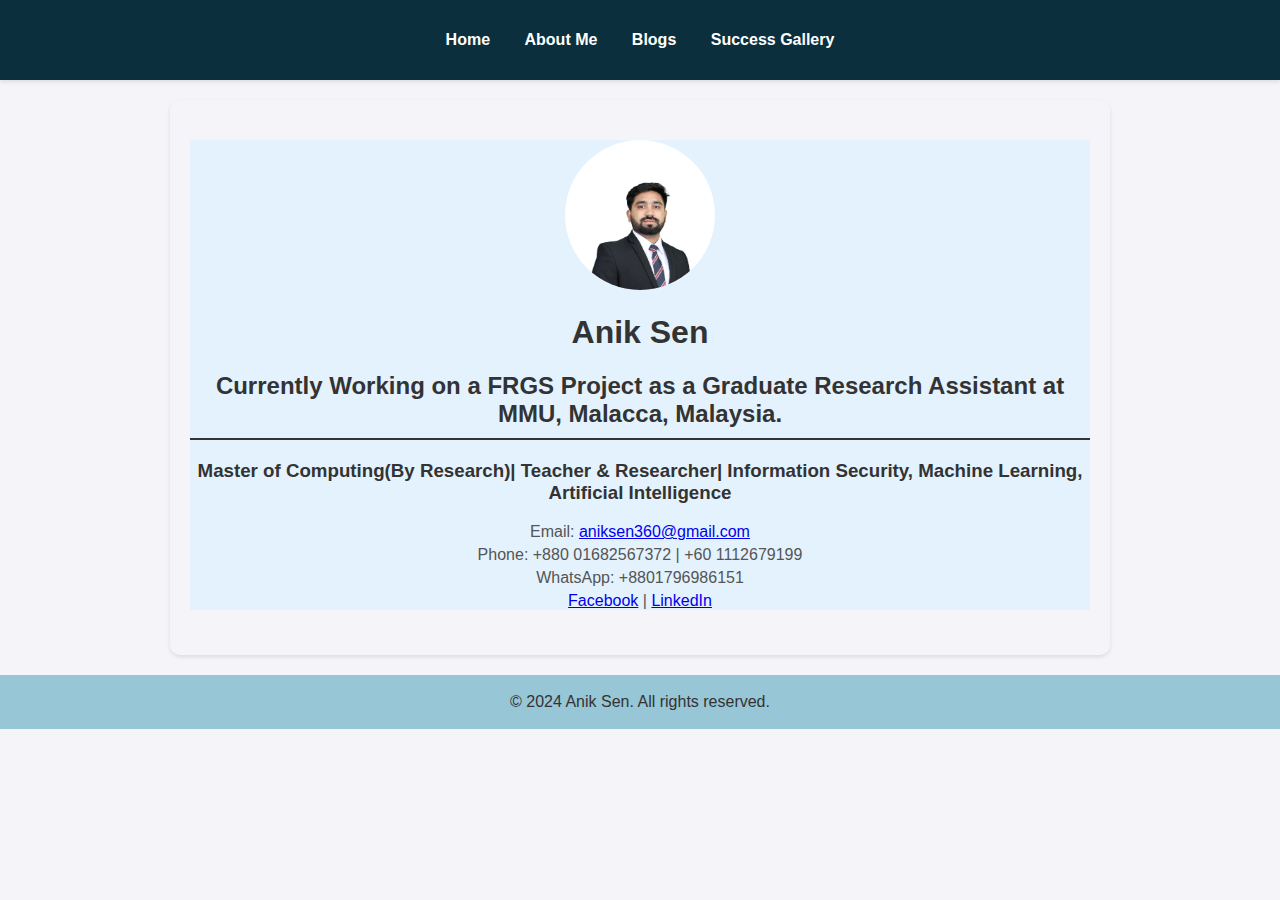
==== commit 1a0840b4: "Updated on 8th July, 2024" ====
--- a/index.html
+++ b/index.html
@@ -10,11 +10,11 @@
     <header>
         <nav>
             <ul>
-                <li><a href="#home">Home</a></li>
+                <li><a href="index.html">Home</a></li>
                 <li><a href="about_me.html">About Me</a></li>
-                <li><a href="#home">Blogs</a></li>
+                <li><a href="blog.html">Blogs</a></li>
                 <!--  <li><a href="blog.html">Blogs</a></li>  --> 
-                <li><a href="gallery.html">Gallery</a></li>
+                <li><a href="gallery.html">Success Gallery</a></li>
             </ul>
         </nav>
     </header>
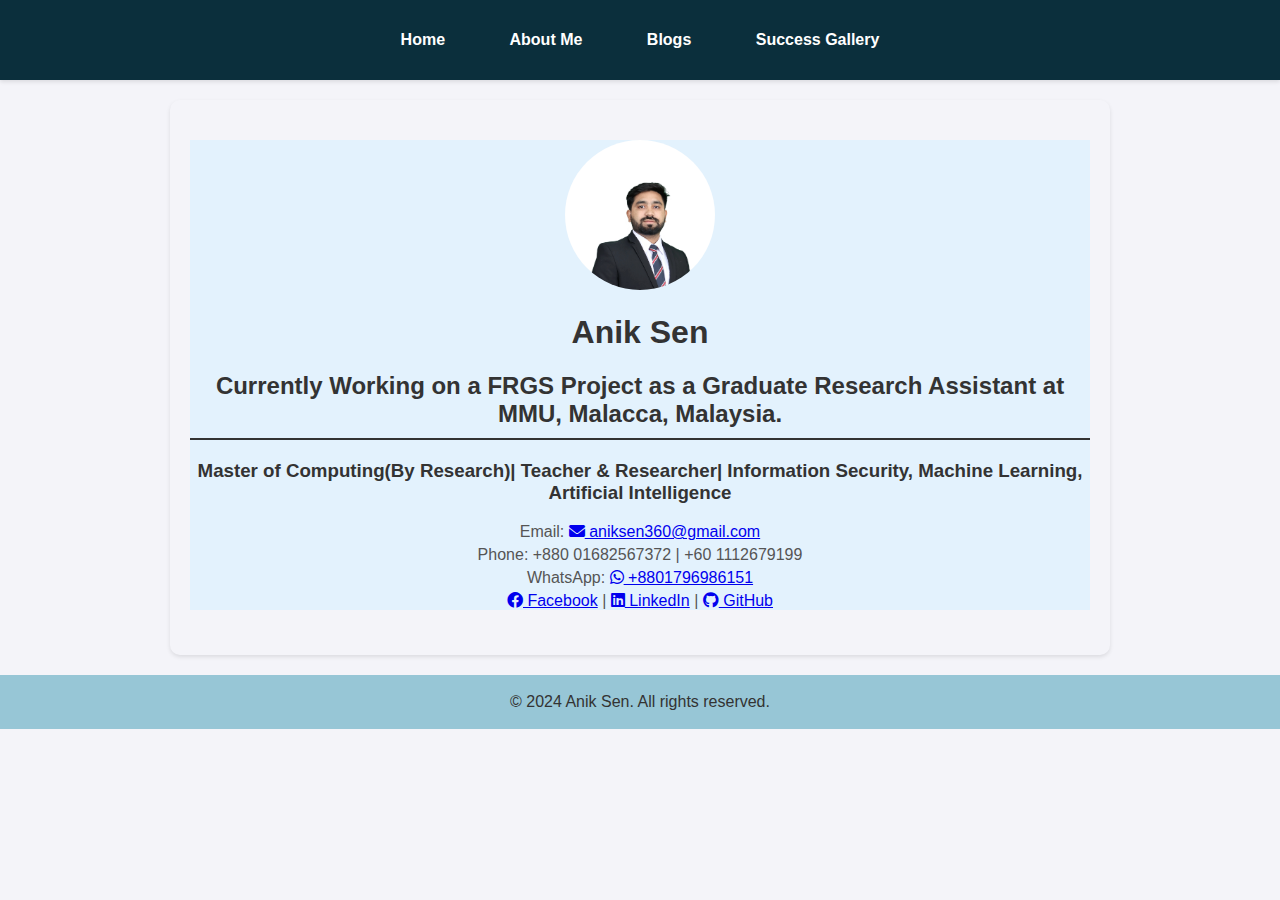
==== commit 22bc891c: "Updated on 10th July, 2024" ====
--- a/index.html
+++ b/index.html
@@ -5,6 +5,7 @@
     <meta name="viewport" content="width=device-width, initial-scale=1.0">
     <title>Anik Sen - Portfolio</title>
     <link rel="stylesheet" href="styles.css">
+    <link rel="stylesheet" href="https://cdnjs.cloudflare.com/ajax/libs/font-awesome/6.0.0-beta3/css/all.min.css">
 </head>
 <body>
     <header>
@@ -13,7 +14,6 @@
                 <li><a href="index.html">Home</a></li>
                 <li><a href="about_me.html">About Me</a></li>
                 <li><a href="blog.html">Blogs</a></li>
-                <!--  <li><a href="blog.html">Blogs</a></li>  --> 
                 <li><a href="gallery.html">Success Gallery</a></li>
             </ul>
         </nav>
@@ -22,12 +22,16 @@
         <div class="intro">
             <img src="profile.jpg" alt="Anik Sen">
             <h1>Anik Sen</h1>
-			<h2>Currently Working on a FRGS Project as a Graduate Research Assistant at MMU, Malacca, Malaysia.</h2>
+            <h2>Currently Working on a FRGS Project as a Graduate Research Assistant at MMU, Malacca, Malaysia.</h2>
             <p><h3>Master of Computing(By Research)| Teacher & Researcher| Information Security, Machine Learning, Artificial Intelligence</h3></p>
-            <p>Email: <a href="mailto:aniksen360@gmail.com">aniksen360@gmail.com</a></p>
+            <p>Email: <a href="mailto:aniksen360@gmail.com"><i class="fas fa-envelope"></i> aniksen360@gmail.com</a></p>
             <p>Phone: +880 01682567372 | +60 1112679199</p>
-            <p>WhatsApp: +8801796986151</p>
-            <p><a href="https://www.facebook.com/senanik360/">Facebook</a> | <a href="https://www.linkedin.com/in/senanik360/">LinkedIn</a></p>
+            <p>WhatsApp: <a href="https://wa.me/8801796986151"><i class="fab fa-whatsapp"></i> +8801796986151</a></p>
+            <p>
+                <a href="https://www.facebook.com/senanik360/"><i class="fab fa-facebook"></i> Facebook</a> | 
+                <a href="https://www.linkedin.com/in/senanik360/"><i class="fab fa-linkedin"></i> LinkedIn</a> | 
+                <a href="https://github.com/senanik360"><i class="fab fa-github"></i> GitHub</a>
+            </p>
         </div>
     </section>
 
--- a/styles.css
+++ b/styles.css
@@ -23,7 +23,7 @@
 
 header nav ul li {
     display: inline;
-    margin: 0 15px;
+    margin: 0 30px;
 }
 
 header nav ul li a {
@@ -54,8 +54,8 @@
 }
 
 header nav ul li a:hover {
-    color: #333;
-    text-shadow: 0 0 10px #fff;
+    color: #530404;
+    text-shadow: 0 0 20px #fff;
 }
 /* Existing styles remain the same */
 
@@ -68,6 +68,7 @@
     background-color: #0b2f3c; /* Same as header background */
     padding: 15px;
     box-shadow: 0 2px 4px rgba(0, 0, 0, 0.1);
+    border-radius: 6%;
   }
   
   .side-nav ul {
@@ -77,7 +78,7 @@
   }
   
   .side-nav ul li {
-    margin: 28px 0;
+    margin: 23px 0;
   }
   
   .side-nav ul li a {
@@ -201,21 +202,29 @@
 
 .gallery {
     display: flex;
-    justify-content: center;
     flex-wrap: wrap;
-}
-
-.gallery img {
-    margin: 10px;
-    width: 300px;
+    gap: 10px;
+    justify-content: space-between;
+}
+
+.gallery figure {
+    flex: 1 1 calc(33% - 10px); /* Adjusted for three columns */
+    margin: 0;
+    padding: 0;
+    box-sizing: border-box;
+    transition: transform 0.3s ease;
+}
+
+.gallery figure img {
+    width: 100%;
     height: 250px;
     object-fit: cover;
-    transition: all 0.3s ease;
     border-radius: 10px;
-}
-
-.gallery img:hover {
-    transform: scale(1.1);
+    transition: transform 0.3s ease;
+}
+
+.gallery figure:hover {
+    transform: scale(1.05);
 }
 /* Contact Form */
 form {
@@ -265,3 +274,61 @@
     padding: 2px 0;
     margin-top: 20px;
 }
+@media (max-width: 768px) {
+    header nav ul li {
+        display: block;
+        margin: 10px 0;
+    }
+
+    .side-nav {
+        width: 100%;
+        height: 50px; /* Adjust height as needed */
+        position: fixed;
+        top: 87px;
+        left: 0;
+        right: 0;
+        overflow-x: auto;
+        white-space: nowrap;
+        background-color: #0b2f3c;
+        box-shadow: 0 2px 4px rgba(0, 0, 0, 0.1);
+    }
+
+    .side-nav ul {
+        display: flex;
+        flex-direction: row;
+        padding: 0;
+        margin: 0;
+    }
+
+    .side-nav ul li {
+        display: inline-block;
+        margin: 0 15px;
+    }
+
+    .side-nav ul li a {
+        display: inline-block;
+        color: rgb(247, 247, 250);
+        text-decoration: none;
+        font-weight: bold;
+        padding: 15px 10px;
+        white-space: nowrap;
+    }
+
+
+    section {
+        padding: 20px;
+        margin: 10px;
+    }
+
+    .gallery img {
+        width: 100%;
+        height: auto;
+    }
+    .gallery figure {
+        flex: 1 1 100%; /* Stacks the items on smaller screens */
+    }
+
+    form {
+        width: 100%;
+    }
+}
